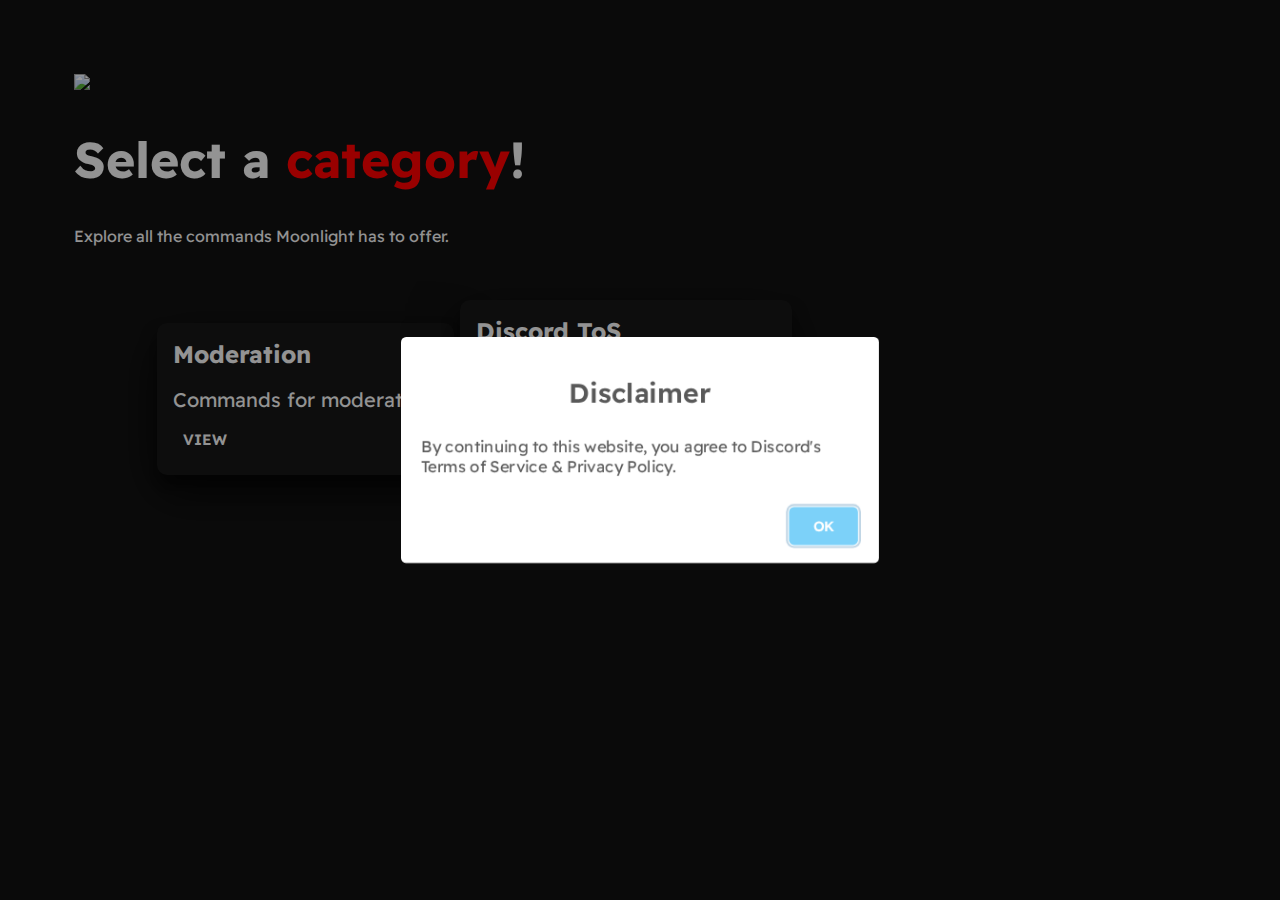
==== commands/index.html @ 76509413 ";" ====
<!DOCTYPE html>
<html lang="en">

<head>
    <meta charset="UTF-8">
    <meta http-equiv="X-UA-Compatible" content="IE=edge">
    <meta name="viewport" content="width=device-width, initial-scale=1.0">
    <title>Moonlight</title>
    <style>
        
        @import url("/moonlight.css");
        .frcss_card {
            max-width: 300px !important;
        }

    </style>
</head>

<body>
        <img src="https://cdn.discordapp.com/avatars/809245562615758898/887ed9384640bf56b8788d86a0e530ff.png?size=80" width="100px" />
    <h1>Select a <span style="color:red;">category</span>!</h1>
    <p>Explore all the commands Moonlight has to offer.</p>
    <div class="frcss_cardGrid">
        <div class="frcss_card">
            <h3>Moderation</h3>
            <p>Commands for moderation.</p>
            <a href="/commands/moderation.html">
                <button class="frcss_button">
                    <span>View</span>
                </button>
            </a>
        </div>
        <div class="frcss_card">
            <h3>Discord ToS</h3>
            <p>By continuing, you aknowledge that you&apos;ve read and agree to Discord&apos;s Terms of Service</p>
        </div>
    </div>
    <script src="https://cdn.jsdelivr.net/npm/canvas-confetti@1.4.0/dist/confetti.browser.min.js"></script>
    <script>
        document.querySelectorAll('button')[0].onmouseover = function() {
        window.confetti({
            disableForReducedMotion: true,

        })
        }
    </script>
    <script src="https://underdot.vercel.app/underdot.js" type="text/javascript"></script>
    <script>
        !function(t,e){"object"==typeof exports&&"object"==typeof module?module.exports=e():"function"==typeof define&&define.amd?define([],e):"object"==typeof exports?exports.swal=e():t.swal=e()}(this,function(){return function(t){function e(o){if(n[o])return n[o].exports;var r=n[o]={i:o,l:!1,exports:{}};return t[o].call(r.exports,r,r.exports,e),r.l=!0,r.exports}var n={};return e.m=t,e.c=n,e.d=function(t,n,o){e.o(t,n)||Object.defineProperty(t,n,{configurable:!1,enumerable:!0,get:o})},e.n=function(t){var n=t&&t.__esModule?function(){return t.default}:function(){return t};return e.d(n,"a",n),n},e.o=function(t,e){return Object.prototype.hasOwnProperty.call(t,e)},e.p="",e(e.s=8)}([function(t,e,n){"use strict";Object.defineProperty(e,"__esModule",{value:!0});var o="swal-button";e.CLASS_NAMES={MODAL:"swal-modal",OVERLAY:"swal-overlay",SHOW_MODAL:"swal-overlay--show-modal",MODAL_TITLE:"swal-title",MODAL_TEXT:"swal-text",ICON:"swal-icon",ICON_CUSTOM:"swal-icon--custom",CONTENT:"swal-content",FOOTER:"swal-footer",BUTTON_CONTAINER:"swal-button-container",BUTTON:o,CONFIRM_BUTTON:o+"--confirm",CANCEL_BUTTON:o+"--cancel",DANGER_BUTTON:o+"--danger",BUTTON_LOADING:o+"--loading",BUTTON_LOADER:o+"__loader"},e.default=e.CLASS_NAMES},function(t,e,n){"use strict";Object.defineProperty(e,"__esModule",{value:!0}),e.getNode=function(t){var e="."+t;return document.querySelector(e)},e.stringToNode=function(t){var e=document.createElement("div");return e.innerHTML=t.trim(),e.firstChild},e.insertAfter=function(t,e){var n=e.nextSibling;e.parentNode.insertBefore(t,n)},e.removeNode=function(t){t.parentElement.removeChild(t)},e.throwErr=function(t){throw t=t.replace(/ +(?= )/g,""),"SweetAlert: "+(t=t.trim())},e.isPlainObject=function(t){if("[object Object]"!==Object.prototype.toString.call(t))return!1;var e=Object.getPrototypeOf(t);return null===e||e===Object.prototype},e.ordinalSuffixOf=function(t){var e=t%10,n=t%100;return 1===e&&11!==n?t+"st":2===e&&12!==n?t+"nd":3===e&&13!==n?t+"rd":t+"th"}},function(t,e,n){"use strict";function o(t){for(var n in t)e.hasOwnProperty(n)||(e[n]=t[n])}Object.defineProperty(e,"__esModule",{value:!0}),o(n(25));var r=n(26);e.overlayMarkup=r.default,o(n(27)),o(n(28)),o(n(29));var i=n(0),a=i.default.MODAL_TITLE,s=i.default.MODAL_TEXT,c=i.default.ICON,l=i.default.FOOTER;e.iconMarkup='\n  <div class="'+c+'"></div>',e.titleMarkup='\n  <div class="'+a+'"></div>\n',e.textMarkup='\n  <div class="'+s+'"></div>',e.footerMarkup='\n  <div class="'+l+'"></div>\n'},function(t,e,n){"use strict";Object.defineProperty(e,"__esModule",{value:!0});var o=n(1);e.CONFIRM_KEY="confirm",e.CANCEL_KEY="cancel";var r={visible:!0,text:null,value:null,className:"",closeModal:!0},i=Object.assign({},r,{visible:!1,text:"Cancel",value:null}),a=Object.assign({},r,{text:"OK",value:!0});e.defaultButtonList={cancel:i,confirm:a};var s=function(t){switch(t){case e.CONFIRM_KEY:return a;case e.CANCEL_KEY:return i;default:var n=t.charAt(0).toUpperCase()+t.slice(1);return Object.assign({},r,{text:n,value:t})}},c=function(t,e){var n=s(t);return!0===e?Object.assign({},n,{visible:!0}):"string"==typeof e?Object.assign({},n,{visible:!0,text:e}):o.isPlainObject(e)?Object.assign({visible:!0},n,e):Object.assign({},n,{visible:!1})},l=function(t){for(var e={},n=0,o=Object.keys(t);n<o.length;n++){var r=o[n],a=t[r],s=c(r,a);e[r]=s}return e.cancel||(e.cancel=i),e},u=function(t){var n={};switch(t.length){case 1:n[e.CANCEL_KEY]=Object.assign({},i,{visible:!1});break;case 2:n[e.CANCEL_KEY]=c(e.CANCEL_KEY,t[0]),n[e.CONFIRM_KEY]=c(e.CONFIRM_KEY,t[1]);break;default:o.throwErr("Invalid number of 'buttons' in array ("+t.length+").\n      If you want more than 2 buttons, you need to use an object!")}return n};e.getButtonListOpts=function(t){var n=e.defaultButtonList;return"string"==typeof t?n[e.CONFIRM_KEY]=c(e.CONFIRM_KEY,t):Array.isArray(t)?n=u(t):o.isPlainObject(t)?n=l(t):!0===t?n=u([!0,!0]):!1===t?n=u([!1,!1]):void 0===t&&(n=e.defaultButtonList),n}},function(t,e,n){"use strict";Object.defineProperty(e,"__esModule",{value:!0});var o=n(1),r=n(2),i=n(0),a=i.default.MODAL,s=i.default.OVERLAY,c=n(30),l=n(31),u=n(32),f=n(33);e.injectElIntoModal=function(t){var e=o.getNode(a),n=o.stringToNode(t);return e.appendChild(n),n};var d=function(t){t.className=a,t.textContent=""},p=function(t,e){d(t);var n=e.className;n&&t.classList.add(n)};e.initModalContent=function(t){var e=o.getNode(a);p(e,t),c.default(t.icon),l.initTitle(t.title),l.initText(t.text),f.default(t.content),u.default(t.buttons,t.dangerMode)};var m=function(){var t=o.getNode(s),e=o.stringToNode(r.modalMarkup);t.appendChild(e)};e.default=m},function(t,e,n){"use strict";Object.defineProperty(e,"__esModule",{value:!0});var o=n(3),r={isOpen:!1,promise:null,actions:{},timer:null},i=Object.assign({},r);e.resetState=function(){i=Object.assign({},r)},e.setActionValue=function(t){if("string"==typeof t)return a(o.CONFIRM_KEY,t);for(var e in t)a(e,t[e])};var a=function(t,e){i.actions[t]||(i.actions[t]={}),Object.assign(i.actions[t],{value:e})};e.setActionOptionsFor=function(t,e){var n=(void 0===e?{}:e).closeModal,o=void 0===n||n;Object.assign(i.actions[t],{closeModal:o})},e.default=i},function(t,e,n){"use strict";Object.defineProperty(e,"__esModule",{value:!0});var o=n(1),r=n(3),i=n(0),a=i.default.OVERLAY,s=i.default.SHOW_MODAL,c=i.default.BUTTON,l=i.default.BUTTON_LOADING,u=n(5);e.openModal=function(){o.getNode(a).classList.add(s),u.default.isOpen=!0};var f=function(){o.getNode(a).classList.remove(s),u.default.isOpen=!1};e.onAction=function(t){void 0===t&&(t=r.CANCEL_KEY);var e=u.default.actions[t],n=e.value;if(!1===e.closeModal){var i=c+"--"+t;o.getNode(i).classList.add(l)}else f();u.default.promise.resolve(n)},e.getState=function(){var t=Object.assign({},u.default);return delete t.promise,delete t.timer,t},e.stopLoading=function(){for(var t=document.querySelectorAll("."+c),e=0;e<t.length;e++){t[e].classList.remove(l)}}},function(t,e){var n;n=function(){return this}();try{n=n||Function("return this")()||(0,eval)("this")}catch(t){"object"==typeof window&&(n=window)}t.exports=n},function(t,e,n){(function(e){t.exports=e.sweetAlert=n(9)}).call(e,n(7))},function(t,e,n){(function(e){t.exports=e.swal=n(10)}).call(e,n(7))},function(t,e,n){"undefined"!=typeof window&&n(11),n(16);var o=n(23).default;t.exports=o},function(t,e,n){var o=n(12);"string"==typeof o&&(o=[[t.i,o,""]]);var r={insertAt:"top"};r.transform=void 0;n(14)(o,r);o.locals&&(t.exports=o.locals)},function(t,e,n){e=t.exports=n(13)(void 0),e.push([t.i,'.swal-icon--error{border-color:#f27474;-webkit-animation:animateErrorIcon .5s;animation:animateErrorIcon .5s}.swal-icon--error__x-mark{position:relative;display:block;-webkit-animation:animateXMark .5s;animation:animateXMark .5s}.swal-icon--error__line{position:absolute;height:5px;width:47px;background-color:#f27474;display:block;top:37px;border-radius:2px}.swal-icon--error__line--left{-webkit-transform:rotate(45deg);transform:rotate(45deg);left:17px}.swal-icon--error__line--right{-webkit-transform:rotate(-45deg);transform:rotate(-45deg);right:16px}@-webkit-keyframes animateErrorIcon{0%{-webkit-transform:rotateX(100deg);transform:rotateX(100deg);opacity:0}to{-webkit-transform:rotateX(0deg);transform:rotateX(0deg);opacity:1}}@keyframes animateErrorIcon{0%{-webkit-transform:rotateX(100deg);transform:rotateX(100deg);opacity:0}to{-webkit-transform:rotateX(0deg);transform:rotateX(0deg);opacity:1}}@-webkit-keyframes animateXMark{0%{-webkit-transform:scale(.4);transform:scale(.4);margin-top:26px;opacity:0}50%{-webkit-transform:scale(.4);transform:scale(.4);margin-top:26px;opacity:0}80%{-webkit-transform:scale(1.15);transform:scale(1.15);margin-top:-6px}to{-webkit-transform:scale(1);transform:scale(1);margin-top:0;opacity:1}}@keyframes animateXMark{0%{-webkit-transform:scale(.4);transform:scale(.4);margin-top:26px;opacity:0}50%{-webkit-transform:scale(.4);transform:scale(.4);margin-top:26px;opacity:0}80%{-webkit-transform:scale(1.15);transform:scale(1.15);margin-top:-6px}to{-webkit-transform:scale(1);transform:scale(1);margin-top:0;opacity:1}}.swal-icon--warning{border-color:#f8bb86;-webkit-animation:pulseWarning .75s infinite alternate;animation:pulseWarning .75s infinite alternate}.swal-icon--warning__body{width:5px;height:47px;top:10px;border-radius:2px;margin-left:-2px}.swal-icon--warning__body,.swal-icon--warning__dot{position:absolute;left:50%;background-color:#f8bb86}.swal-icon--warning__dot{width:7px;height:7px;border-radius:50%;margin-left:-4px;bottom:-11px}@-webkit-keyframes pulseWarning{0%{border-color:#f8d486}to{border-color:#f8bb86}}@keyframes pulseWarning{0%{border-color:#f8d486}to{border-color:#f8bb86}}.swal-icon--success{border-color:#a5dc86}.swal-icon--success:after,.swal-icon--success:before{content:"";border-radius:50%;position:absolute;width:60px;height:120px;background:#fff;-webkit-transform:rotate(45deg);transform:rotate(45deg)}.swal-icon--success:before{border-radius:120px 0 0 120px;top:-7px;left:-33px;-webkit-transform:rotate(-45deg);transform:rotate(-45deg);-webkit-transform-origin:60px 60px;transform-origin:60px 60px}.swal-icon--success:after{border-radius:0 120px 120px 0;top:-11px;left:30px;-webkit-transform:rotate(-45deg);transform:rotate(-45deg);-webkit-transform-origin:0 60px;transform-origin:0 60px;-webkit-animation:rotatePlaceholder 4.25s ease-in;animation:rotatePlaceholder 4.25s ease-in}.swal-icon--success__ring{width:80px;height:80px;border:4px solid hsla(98,55%,69%,.2);border-radius:50%;box-sizing:content-box;position:absolute;left:-4px;top:-4px;z-index:2}.swal-icon--success__hide-corners{width:5px;height:90px;background-color:#fff;padding:1px;position:absolute;left:28px;top:8px;z-index:1;-webkit-transform:rotate(-45deg);transform:rotate(-45deg)}.swal-icon--success__line{height:5px;background-color:#a5dc86;display:block;border-radius:2px;position:absolute;z-index:2}.swal-icon--success__line--tip{width:25px;left:14px;top:46px;-webkit-transform:rotate(45deg);transform:rotate(45deg);-webkit-animation:animateSuccessTip .75s;animation:animateSuccessTip .75s}.swal-icon--success__line--long{width:47px;right:8px;top:38px;-webkit-transform:rotate(-45deg);transform:rotate(-45deg);-webkit-animation:animateSuccessLong .75s;animation:animateSuccessLong .75s}@-webkit-keyframes rotatePlaceholder{0%{-webkit-transform:rotate(-45deg);transform:rotate(-45deg)}5%{-webkit-transform:rotate(-45deg);transform:rotate(-45deg)}12%{-webkit-transform:rotate(-405deg);transform:rotate(-405deg)}to{-webkit-transform:rotate(-405deg);transform:rotate(-405deg)}}@keyframes rotatePlaceholder{0%{-webkit-transform:rotate(-45deg);transform:rotate(-45deg)}5%{-webkit-transform:rotate(-45deg);transform:rotate(-45deg)}12%{-webkit-transform:rotate(-405deg);transform:rotate(-405deg)}to{-webkit-transform:rotate(-405deg);transform:rotate(-405deg)}}@-webkit-keyframes animateSuccessTip{0%{width:0;left:1px;top:19px}54%{width:0;left:1px;top:19px}70%{width:50px;left:-8px;top:37px}84%{width:17px;left:21px;top:48px}to{width:25px;left:14px;top:45px}}@keyframes animateSuccessTip{0%{width:0;left:1px;top:19px}54%{width:0;left:1px;top:19px}70%{width:50px;left:-8px;top:37px}84%{width:17px;left:21px;top:48px}to{width:25px;left:14px;top:45px}}@-webkit-keyframes animateSuccessLong{0%{width:0;right:46px;top:54px}65%{width:0;right:46px;top:54px}84%{width:55px;right:0;top:35px}to{width:47px;right:8px;top:38px}}@keyframes animateSuccessLong{0%{width:0;right:46px;top:54px}65%{width:0;right:46px;top:54px}84%{width:55px;right:0;top:35px}to{width:47px;right:8px;top:38px}}.swal-icon--info{border-color:#c9dae1}.swal-icon--info:before{width:5px;height:29px;bottom:17px;border-radius:2px;margin-left:-2px}.swal-icon--info:after,.swal-icon--info:before{content:"";position:absolute;left:50%;background-color:#c9dae1}.swal-icon--info:after{width:7px;height:7px;border-radius:50%;margin-left:-3px;top:19px}.swal-icon{width:80px;height:80px;border-width:4px;border-style:solid;border-radius:50%;padding:0;position:relative;box-sizing:content-box;margin:20px auto}.swal-icon:first-child{margin-top:32px}.swal-icon--custom{width:auto;height:auto;max-width:100%;border:none;border-radius:0}.swal-icon img{max-width:100%;max-height:100%}.swal-title{color:rgba(0,0,0,.65);font-weight:600;text-transform:none;position:relative;display:block;padding:13px 16px;font-size:27px;line-height:normal;text-align:center;margin-bottom:0}.swal-title:first-child{margin-top:26px}.swal-title:not(:first-child){padding-bottom:0}.swal-title:not(:last-child){margin-bottom:13px}.swal-text{font-size:16px;position:relative;float:none;line-height:normal;vertical-align:top;text-align:left;display:inline-block;margin:0;padding:0 10px;font-weight:400;color:rgba(0,0,0,.64);max-width:calc(100% - 20px);overflow-wrap:break-word;box-sizing:border-box}.swal-text:first-child{margin-top:45px}.swal-text:last-child{margin-bottom:45px}.swal-footer{text-align:right;padding-top:13px;margin-top:13px;padding:13px 16px;border-radius:inherit;border-top-left-radius:0;border-top-right-radius:0}.swal-button-container{margin:5px;display:inline-block;position:relative}.swal-button{background-color:#7cd1f9;color:#fff;border:none;box-shadow:none;border-radius:5px;font-weight:600;font-size:14px;padding:10px 24px;margin:0;cursor:pointer}.swal-button:not([disabled]):hover{background-color:#78cbf2}.swal-button:active{background-color:#70bce0}.swal-button:focus{outline:none;box-shadow:0 0 0 1px #fff,0 0 0 3px rgba(43,114,165,.29)}.swal-button[disabled]{opacity:.5;cursor:default}.swal-button::-moz-focus-inner{border:0}.swal-button--cancel{color:#555;background-color:#efefef}.swal-button--cancel:not([disabled]):hover{background-color:#e8e8e8}.swal-button--cancel:active{background-color:#d7d7d7}.swal-button--cancel:focus{box-shadow:0 0 0 1px #fff,0 0 0 3px rgba(116,136,150,.29)}.swal-button--danger{background-color:#e64942}.swal-button--danger:not([disabled]):hover{background-color:#df4740}.swal-button--danger:active{background-color:#cf423b}.swal-button--danger:focus{box-shadow:0 0 0 1px #fff,0 0 0 3px rgba(165,43,43,.29)}.swal-content{padding:0 20px;margin-top:20px;font-size:medium}.swal-content:last-child{margin-bottom:20px}.swal-content__input,.swal-content__textarea{-webkit-appearance:none;background-color:#fff;border:none;font-size:14px;display:block;box-sizing:border-box;width:100%;border:1px solid rgba(0,0,0,.14);padding:10px 13px;border-radius:2px;transition:border-color .2s}.swal-content__input:focus,.swal-content__textarea:focus{outline:none;border-color:#6db8ff}.swal-content__textarea{resize:vertical}.swal-button--loading{color:transparent}.swal-button--loading~.swal-button__loader{opacity:1}.swal-button__loader{position:absolute;height:auto;width:43px;z-index:2;left:50%;top:50%;-webkit-transform:translateX(-50%) translateY(-50%);transform:translateX(-50%) translateY(-50%);text-align:center;pointer-events:none;opacity:0}.swal-button__loader div{display:inline-block;float:none;vertical-align:baseline;width:9px;height:9px;padding:0;border:none;margin:2px;opacity:.4;border-radius:7px;background-color:hsla(0,0%,100%,.9);transition:background .2s;-webkit-animation:swal-loading-anim 1s infinite;animation:swal-loading-anim 1s infinite}.swal-button__loader div:nth-child(3n+2){-webkit-animation-delay:.15s;animation-delay:.15s}.swal-button__loader div:nth-child(3n+3){-webkit-animation-delay:.3s;animation-delay:.3s}@-webkit-keyframes swal-loading-anim{0%{opacity:.4}20%{opacity:.4}50%{opacity:1}to{opacity:.4}}@keyframes swal-loading-anim{0%{opacity:.4}20%{opacity:.4}50%{opacity:1}to{opacity:.4}}.swal-overlay{position:fixed;top:0;bottom:0;left:0;right:0;text-align:center;font-size:0;overflow-y:auto;background-color:rgba(0,0,0,.4);z-index:10000;pointer-events:none;opacity:0;transition:opacity .3s}.swal-overlay:before{content:" ";display:inline-block;vertical-align:middle;height:100%}.swal-overlay--show-modal{opacity:1;pointer-events:auto}.swal-overlay--show-modal .swal-modal{opacity:1;pointer-events:auto;box-sizing:border-box;-webkit-animation:showSweetAlert .3s;animation:showSweetAlert .3s;will-change:transform}.swal-modal{width:478px;opacity:0;pointer-events:none;background-color:#fff;text-align:center;border-radius:5px;position:static;margin:20px auto;display:inline-block;vertical-align:middle;-webkit-transform:scale(1);transform:scale(1);-webkit-transform-origin:50% 50%;transform-origin:50% 50%;z-index:10001;transition:opacity .2s,-webkit-transform .3s;transition:transform .3s,opacity .2s;transition:transform .3s,opacity .2s,-webkit-transform .3s}@media (max-width:500px){.swal-modal{width:calc(100% - 20px)}}@-webkit-keyframes showSweetAlert{0%{-webkit-transform:scale(1);transform:scale(1)}1%{-webkit-transform:scale(.5);transform:scale(.5)}45%{-webkit-transform:scale(1.05);transform:scale(1.05)}80%{-webkit-transform:scale(.95);transform:scale(.95)}to{-webkit-transform:scale(1);transform:scale(1)}}@keyframes showSweetAlert{0%{-webkit-transform:scale(1);transform:scale(1)}1%{-webkit-transform:scale(.5);transform:scale(.5)}45%{-webkit-transform:scale(1.05);transform:scale(1.05)}80%{-webkit-transform:scale(.95);transform:scale(.95)}to{-webkit-transform:scale(1);transform:scale(1)}}',""])},function(t,e){function n(t,e){var n=t[1]||"",r=t[3];if(!r)return n;if(e&&"function"==typeof btoa){var i=o(r);return[n].concat(r.sources.map(function(t){return"/*# sourceURL="+r.sourceRoot+t+" */"})).concat([i]).join("\n")}return[n].join("\n")}function o(t){return"/*# sourceMappingURL=data:application/json;charset=utf-8;base64,"+btoa(unescape(encodeURIComponent(JSON.stringify(t))))+" */"}t.exports=function(t){var e=[];return e.toString=function(){return this.map(function(e){var o=n(e,t);return e[2]?"@media "+e[2]+"{"+o+"}":o}).join("")},e.i=function(t,n){"string"==typeof t&&(t=[[null,t,""]]);for(var o={},r=0;r<this.length;r++){var i=this[r][0];"number"==typeof i&&(o[i]=!0)}for(r=0;r<t.length;r++){var a=t[r];"number"==typeof a[0]&&o[a[0]]||(n&&!a[2]?a[2]=n:n&&(a[2]="("+a[2]+") and ("+n+")"),e.push(a))}},e}},function(t,e,n){function o(t,e){for(var n=0;n<t.length;n++){var o=t[n],r=m[o.id];if(r){r.refs++;for(var i=0;i<r.parts.length;i++)r.parts[i](o.parts[i]);for(;i<o.parts.length;i++)r.parts.push(u(o.parts[i],e))}else{for(var a=[],i=0;i<o.parts.length;i++)a.push(u(o.parts[i],e));m[o.id]={id:o.id,refs:1,parts:a}}}}function r(t,e){for(var n=[],o={},r=0;r<t.length;r++){var i=t[r],a=e.base?i[0]+e.base:i[0],s=i[1],c=i[2],l=i[3],u={css:s,media:c,sourceMap:l};o[a]?o[a].parts.push(u):n.push(o[a]={id:a,parts:[u]})}return n}function i(t,e){var n=v(t.insertInto);if(!n)throw new Error("Couldn't find a style target. This probably means that the value for the 'insertInto' parameter is invalid.");var o=w[w.length-1];if("top"===t.insertAt)o?o.nextSibling?n.insertBefore(e,o.nextSibling):n.appendChild(e):n.insertBefore(e,n.firstChild),w.push(e);else{if("bottom"!==t.insertAt)throw new Error("Invalid value for parameter 'insertAt'. Must be 'top' or 'bottom'.");n.appendChild(e)}}function a(t){if(null===t.parentNode)return!1;t.parentNode.removeChild(t);var e=w.indexOf(t);e>=0&&w.splice(e,1)}function s(t){var e=document.createElement("style");return t.attrs.type="text/css",l(e,t.attrs),i(t,e),e}function c(t){var e=document.createElement("link");return t.attrs.type="text/css",t.attrs.rel="stylesheet",l(e,t.attrs),i(t,e),e}function l(t,e){Object.keys(e).forEach(function(n){t.setAttribute(n,e[n])})}function u(t,e){var n,o,r,i;if(e.transform&&t.css){if(!(i=e.transform(t.css)))return function(){};t.css=i}if(e.singleton){var l=h++;n=g||(g=s(e)),o=f.bind(null,n,l,!1),r=f.bind(null,n,l,!0)}else t.sourceMap&&"function"==typeof URL&&"function"==typeof URL.createObjectURL&&"function"==typeof URL.revokeObjectURL&&"function"==typeof Blob&&"function"==typeof btoa?(n=c(e),o=p.bind(null,n,e),r=function(){a(n),n.href&&URL.revokeObjectURL(n.href)}):(n=s(e),o=d.bind(null,n),r=function(){a(n)});return o(t),function(e){if(e){if(e.css===t.css&&e.media===t.media&&e.sourceMap===t.sourceMap)return;o(t=e)}else r()}}function f(t,e,n,o){var r=n?"":o.css;if(t.styleSheet)t.styleSheet.cssText=x(e,r);else{var i=document.createTextNode(r),a=t.childNodes;a[e]&&t.removeChild(a[e]),a.length?t.insertBefore(i,a[e]):t.appendChild(i)}}function d(t,e){var n=e.css,o=e.media;if(o&&t.setAttribute("media",o),t.styleSheet)t.styleSheet.cssText=n;else{for(;t.firstChild;)t.removeChild(t.firstChild);t.appendChild(document.createTextNode(n))}}function p(t,e,n){var o=n.css,r=n.sourceMap,i=void 0===e.convertToAbsoluteUrls&&r;(e.convertToAbsoluteUrls||i)&&(o=y(o)),r&&(o+="\n/*# sourceMappingURL=data:application/json;base64,"+btoa(unescape(encodeURIComponent(JSON.stringify(r))))+" */");var a=new Blob([o],{type:"text/css"}),s=t.href;t.href=URL.createObjectURL(a),s&&URL.revokeObjectURL(s)}var m={},b=function(t){var e;return function(){return void 0===e&&(e=t.apply(this,arguments)),e}}(function(){return window&&document&&document.all&&!window.atob}),v=function(t){var e={};return function(n){return void 0===e[n]&&(e[n]=t.call(this,n)),e[n]}}(function(t){return document.querySelector(t)}),g=null,h=0,w=[],y=n(15);t.exports=function(t,e){if("undefined"!=typeof DEBUG&&DEBUG&&"object"!=typeof document)throw new Error("The style-loader cannot be used in a non-browser environment");e=e||{},e.attrs="object"==typeof e.attrs?e.attrs:{},e.singleton||(e.singleton=b()),e.insertInto||(e.insertInto="head"),e.insertAt||(e.insertAt="bottom");var n=r(t,e);return o(n,e),function(t){for(var i=[],a=0;a<n.length;a++){var s=n[a],c=m[s.id];c.refs--,i.push(c)}if(t){o(r(t,e),e)}for(var a=0;a<i.length;a++){var c=i[a];if(0===c.refs){for(var l=0;l<c.parts.length;l++)c.parts[l]();delete m[c.id]}}}};var x=function(){var t=[];return function(e,n){return t[e]=n,t.filter(Boolean).join("\n")}}()},function(t,e){t.exports=function(t){var e="undefined"!=typeof window&&window.location;if(!e)throw new Error("fixUrls requires window.location");if(!t||"string"!=typeof t)return t;var n=e.protocol+"//"+e.host,o=n+e.pathname.replace(/\/[^\/]*$/,"/");return t.replace(/url\s*\(((?:[^)(]|\((?:[^)(]+|\([^)(]*\))*\))*)\)/gi,function(t,e){var r=e.trim().replace(/^"(.*)"$/,function(t,e){return e}).replace(/^'(.*)'$/,function(t,e){return e});if(/^(#|data:|http:\/\/|https:\/\/|file:\/\/\/)/i.test(r))return t;var i;return i=0===r.indexOf("//")?r:0===r.indexOf("/")?n+r:o+r.replace(/^\.\//,""),"url("+JSON.stringify(i)+")"})}},function(t,e,n){var o=n(17);"undefined"==typeof window||window.Promise||(window.Promise=o),n(21),String.prototype.includes||(String.prototype.includes=function(t,e){"use strict";return"number"!=typeof e&&(e=0),!(e+t.length>this.length)&&-1!==this.indexOf(t,e)}),Array.prototype.includes||Object.defineProperty(Array.prototype,"includes",{value:function(t,e){if(null==this)throw new TypeError('"this" is null or not defined');var n=Object(this),o=n.length>>>0;if(0===o)return!1;for(var r=0|e,i=Math.max(r>=0?r:o-Math.abs(r),0);i<o;){if(function(t,e){return t===e||"number"==typeof t&&"number"==typeof e&&isNaN(t)&&isNaN(e)}(n[i],t))return!0;i++}return!1}}),"undefined"!=typeof window&&function(t){t.forEach(function(t){t.hasOwnProperty("remove")||Object.defineProperty(t,"remove",{configurable:!0,enumerable:!0,writable:!0,value:function(){this.parentNode.removeChild(this)}})})}([Element.prototype,CharacterData.prototype,DocumentType.prototype])},function(t,e,n){(function(e){!function(n){function o(){}function r(t,e){return function(){t.apply(e,arguments)}}function i(t){if("object"!=typeof this)throw new TypeError("Promises must be constructed via new");if("function"!=typeof t)throw new TypeError("not a function");this._state=0,this._handled=!1,this._value=void 0,this._deferreds=[],f(t,this)}function a(t,e){for(;3===t._state;)t=t._value;if(0===t._state)return void t._deferreds.push(e);t._handled=!0,i._immediateFn(function(){var n=1===t._state?e.onFulfilled:e.onRejected;if(null===n)return void(1===t._state?s:c)(e.promise,t._value);var o;try{o=n(t._value)}catch(t){return void c(e.promise,t)}s(e.promise,o)})}function s(t,e){try{if(e===t)throw new TypeError("A promise cannot be resolved with itself.");if(e&&("object"==typeof e||"function"==typeof e)){var n=e.then;if(e instanceof i)return t._state=3,t._value=e,void l(t);if("function"==typeof n)return void f(r(n,e),t)}t._state=1,t._value=e,l(t)}catch(e){c(t,e)}}function c(t,e){t._state=2,t._value=e,l(t)}function l(t){2===t._state&&0===t._deferreds.length&&i._immediateFn(function(){t._handled||i._unhandledRejectionFn(t._value)});for(var e=0,n=t._deferreds.length;e<n;e++)a(t,t._deferreds[e]);t._deferreds=null}function u(t,e,n){this.onFulfilled="function"==typeof t?t:null,this.onRejected="function"==typeof e?e:null,this.promise=n}function f(t,e){var n=!1;try{t(function(t){n||(n=!0,s(e,t))},function(t){n||(n=!0,c(e,t))})}catch(t){if(n)return;n=!0,c(e,t)}}var d=setTimeout;i.prototype.catch=function(t){return this.then(null,t)},i.prototype.then=function(t,e){var n=new this.constructor(o);return a(this,new u(t,e,n)),n},i.all=function(t){var e=Array.prototype.slice.call(t);return new i(function(t,n){function o(i,a){try{if(a&&("object"==typeof a||"function"==typeof a)){var s=a.then;if("function"==typeof s)return void s.call(a,function(t){o(i,t)},n)}e[i]=a,0==--r&&t(e)}catch(t){n(t)}}if(0===e.length)return t([]);for(var r=e.length,i=0;i<e.length;i++)o(i,e[i])})},i.resolve=function(t){return t&&"object"==typeof t&&t.constructor===i?t:new i(function(e){e(t)})},i.reject=function(t){return new i(function(e,n){n(t)})},i.race=function(t){return new i(function(e,n){for(var o=0,r=t.length;o<r;o++)t[o].then(e,n)})},i._immediateFn="function"==typeof e&&function(t){e(t)}||function(t){d(t,0)},i._unhandledRejectionFn=function(t){"undefined"!=typeof console&&console&&console.warn("Possible Unhandled Promise Rejection:",t)},i._setImmediateFn=function(t){i._immediateFn=t},i._setUnhandledRejectionFn=function(t){i._unhandledRejectionFn=t},void 0!==t&&t.exports?t.exports=i:n.Promise||(n.Promise=i)}(this)}).call(e,n(18).setImmediate)},function(t,e,n){function o(t,e){this._id=t,this._clearFn=e}var r=Function.prototype.apply;e.setTimeout=function(){return new o(r.call(setTimeout,window,arguments),clearTimeout)},e.setInterval=function(){return new o(r.call(setInterval,window,arguments),clearInterval)},e.clearTimeout=e.clearInterval=function(t){t&&t.close()},o.prototype.unref=o.prototype.ref=function(){},o.prototype.close=function(){this._clearFn.call(window,this._id)},e.enroll=function(t,e){clearTimeout(t._idleTimeoutId),t._idleTimeout=e},e.unenroll=function(t){clearTimeout(t._idleTimeoutId),t._idleTimeout=-1},e._unrefActive=e.active=function(t){clearTimeout(t._idleTimeoutId);var e=t._idleTimeout;e>=0&&(t._idleTimeoutId=setTimeout(function(){t._onTimeout&&t._onTimeout()},e))},n(19),e.setImmediate=setImmediate,e.clearImmediate=clearImmediate},function(t,e,n){(function(t,e){!function(t,n){"use strict";function o(t){"function"!=typeof t&&(t=new Function(""+t));for(var e=new Array(arguments.length-1),n=0;n<e.length;n++)e[n]=arguments[n+1];var o={callback:t,args:e};return l[c]=o,s(c),c++}function r(t){delete l[t]}function i(t){var e=t.callback,o=t.args;switch(o.length){case 0:e();break;case 1:e(o[0]);break;case 2:e(o[0],o[1]);break;case 3:e(o[0],o[1],o[2]);break;default:e.apply(n,o)}}function a(t){if(u)setTimeout(a,0,t);else{var e=l[t];if(e){u=!0;try{i(e)}finally{r(t),u=!1}}}}if(!t.setImmediate){var s,c=1,l={},u=!1,f=t.document,d=Object.getPrototypeOf&&Object.getPrototypeOf(t);d=d&&d.setTimeout?d:t,"[object process]"==={}.toString.call(t.process)?function(){s=function(t){e.nextTick(function(){a(t)})}}():function(){if(t.postMessage&&!t.importScripts){var e=!0,n=t.onmessage;return t.onmessage=function(){e=!1},t.postMessage("","*"),t.onmessage=n,e}}()?function(){var e="setImmediate$"+Math.random()+"$",n=function(n){n.source===t&&"string"==typeof n.data&&0===n.data.indexOf(e)&&a(+n.data.slice(e.length))};t.addEventListener?t.addEventListener("message",n,!1):t.attachEvent("onmessage",n),s=function(n){t.postMessage(e+n,"*")}}():t.MessageChannel?function(){var t=new MessageChannel;t.port1.onmessage=function(t){a(t.data)},s=function(e){t.port2.postMessage(e)}}():f&&"onreadystatechange"in f.createElement("script")?function(){var t=f.documentElement;s=function(e){var n=f.createElement("script");n.onreadystatechange=function(){a(e),n.onreadystatechange=null,t.removeChild(n),n=null},t.appendChild(n)}}():function(){s=function(t){setTimeout(a,0,t)}}(),d.setImmediate=o,d.clearImmediate=r}}("undefined"==typeof self?void 0===t?this:t:self)}).call(e,n(7),n(20))},function(t,e){function n(){throw new Error("setTimeout has not been defined")}function o(){throw new Error("clearTimeout has not been defined")}function r(t){if(u===setTimeout)return setTimeout(t,0);if((u===n||!u)&&setTimeout)return u=setTimeout,setTimeout(t,0);try{return u(t,0)}catch(e){try{return u.call(null,t,0)}catch(e){return u.call(this,t,0)}}}function i(t){if(f===clearTimeout)return clearTimeout(t);if((f===o||!f)&&clearTimeout)return f=clearTimeout,clearTimeout(t);try{return f(t)}catch(e){try{return f.call(null,t)}catch(e){return f.call(this,t)}}}function a(){b&&p&&(b=!1,p.length?m=p.concat(m):v=-1,m.length&&s())}function s(){if(!b){var t=r(a);b=!0;for(var e=m.length;e;){for(p=m,m=[];++v<e;)p&&p[v].run();v=-1,e=m.length}p=null,b=!1,i(t)}}function c(t,e){this.fun=t,this.array=e}function l(){}var u,f,d=t.exports={};!function(){try{u="function"==typeof setTimeout?setTimeout:n}catch(t){u=n}try{f="function"==typeof clearTimeout?clearTimeout:o}catch(t){f=o}}();var p,m=[],b=!1,v=-1;d.nextTick=function(t){var e=new Array(arguments.length-1);if(arguments.length>1)for(var n=1;n<arguments.length;n++)e[n-1]=arguments[n];m.push(new c(t,e)),1!==m.length||b||r(s)},c.prototype.run=function(){this.fun.apply(null,this.array)},d.title="browser",d.browser=!0,d.env={},d.argv=[],d.version="",d.versions={},d.on=l,d.addListener=l,d.once=l,d.off=l,d.removeListener=l,d.removeAllListeners=l,d.emit=l,d.prependListener=l,d.prependOnceListener=l,d.listeners=function(t){return[]},d.binding=function(t){throw new Error("process.binding is not supported")},d.cwd=function(){return"/"},d.chdir=function(t){throw new Error("process.chdir is not supported")},d.umask=function(){return 0}},function(t,e,n){"use strict";n(22).polyfill()},function(t,e,n){"use strict";function o(t,e){if(void 0===t||null===t)throw new TypeError("Cannot convert first argument to object");for(var n=Object(t),o=1;o<arguments.length;o++){var r=arguments[o];if(void 0!==r&&null!==r)for(var i=Object.keys(Object(r)),a=0,s=i.length;a<s;a++){var c=i[a],l=Object.getOwnPropertyDescriptor(r,c);void 0!==l&&l.enumerable&&(n[c]=r[c])}}return n}function r(){Object.assign||Object.defineProperty(Object,"assign",{enumerable:!1,configurable:!0,writable:!0,value:o})}t.exports={assign:o,polyfill:r}},function(t,e,n){"use strict";Object.defineProperty(e,"__esModule",{value:!0});var o=n(24),r=n(6),i=n(5),a=n(36),s=function(){for(var t=[],e=0;e<arguments.length;e++)t[e]=arguments[e];if("undefined"!=typeof window){var n=a.getOpts.apply(void 0,t);return new Promise(function(t,e){i.default.promise={resolve:t,reject:e},o.default(n),setTimeout(function(){r.openModal()})})}};s.close=r.onAction,s.getState=r.getState,s.setActionValue=i.setActionValue,s.stopLoading=r.stopLoading,s.setDefaults=a.setDefaults,e.default=s},function(t,e,n){"use strict";Object.defineProperty(e,"__esModule",{value:!0});var o=n(1),r=n(0),i=r.default.MODAL,a=n(4),s=n(34),c=n(35),l=n(1);e.init=function(t){o.getNode(i)||(document.body||l.throwErr("You can only use SweetAlert AFTER the DOM has loaded!"),s.default(),a.default()),a.initModalContent(t),c.default(t)},e.default=e.init},function(t,e,n){"use strict";Object.defineProperty(e,"__esModule",{value:!0});var o=n(0),r=o.default.MODAL;e.modalMarkup='\n  <div class="'+r+'" role="dialog" aria-modal="true"></div>',e.default=e.modalMarkup},function(t,e,n){"use strict";Object.defineProperty(e,"__esModule",{value:!0});var o=n(0),r=o.default.OVERLAY,i='<div \n    class="'+r+'"\n    tabIndex="-1">\n  </div>';e.default=i},function(t,e,n){"use strict";Object.defineProperty(e,"__esModule",{value:!0});var o=n(0),r=o.default.ICON;e.errorIconMarkup=function(){var t=r+"--error",e=t+"__line";return'\n    <div class="'+t+'__x-mark">\n      <span class="'+e+" "+e+'--left"></span>\n      <span class="'+e+" "+e+'--right"></span>\n    </div>\n  '},e.warningIconMarkup=function(){var t=r+"--warning";return'\n    <span class="'+t+'__body">\n      <span class="'+t+'__dot"></span>\n    </span>\n  '},e.successIconMarkup=function(){var t=r+"--success";return'\n    <span class="'+t+"__line "+t+'__line--long"></span>\n    <span class="'+t+"__line "+t+'__line--tip"></span>\n\n    <div class="'+t+'__ring"></div>\n    <div class="'+t+'__hide-corners"></div>\n  '}},function(t,e,n){"use strict";Object.defineProperty(e,"__esModule",{value:!0});var o=n(0),r=o.default.CONTENT;e.contentMarkup='\n  <div class="'+r+'">\n\n  </div>\n'},function(t,e,n){"use strict";Object.defineProperty(e,"__esModule",{value:!0});var o=n(0),r=o.default.BUTTON_CONTAINER,i=o.default.BUTTON,a=o.default.BUTTON_LOADER;e.buttonMarkup='\n  <div class="'+r+'">\n\n    <button\n      class="'+i+'"\n    ></button>\n\n    <div class="'+a+'">\n      <div></div>\n      <div></div>\n      <div></div>\n    </div>\n\n  </div>\n'},function(t,e,n){"use strict";Object.defineProperty(e,"__esModule",{value:!0});var o=n(4),r=n(2),i=n(0),a=i.default.ICON,s=i.default.ICON_CUSTOM,c=["error","warning","success","info"],l={error:r.errorIconMarkup(),warning:r.warningIconMarkup(),success:r.successIconMarkup()},u=function(t,e){var n=a+"--"+t;e.classList.add(n);var o=l[t];o&&(e.innerHTML=o)},f=function(t,e){e.classList.add(s);var n=document.createElement("img");n.src=t,e.appendChild(n)},d=function(t){if(t){var e=o.injectElIntoModal(r.iconMarkup);c.includes(t)?u(t,e):f(t,e)}};e.default=d},function(t,e,n){"use strict";Object.defineProperty(e,"__esModule",{value:!0});var o=n(2),r=n(4),i=function(t){navigator.userAgent.includes("AppleWebKit")&&(t.style.display="none",t.offsetHeight,t.style.display="")};e.initTitle=function(t){if(t){var e=r.injectElIntoModal(o.titleMarkup);e.textContent=t,i(e)}},e.initText=function(t){if(t){var e=document.createDocumentFragment();t.split("\n").forEach(function(t,n,o){e.appendChild(document.createTextNode(t)),n<o.length-1&&e.appendChild(document.createElement("br"))});var n=r.injectElIntoModal(o.textMarkup);n.appendChild(e),i(n)}}},function(t,e,n){"use strict";Object.defineProperty(e,"__esModule",{value:!0});var o=n(1),r=n(4),i=n(0),a=i.default.BUTTON,s=i.default.DANGER_BUTTON,c=n(3),l=n(2),u=n(6),f=n(5),d=function(t,e,n){var r=e.text,i=e.value,d=e.className,p=e.closeModal,m=o.stringToNode(l.buttonMarkup),b=m.querySelector("."+a),v=a+"--"+t;if(b.classList.add(v),d){(Array.isArray(d)?d:d.split(" ")).filter(function(t){return t.length>0}).forEach(function(t){b.classList.add(t)})}n&&t===c.CONFIRM_KEY&&b.classList.add(s),b.textContent=r;var g={};return g[t]=i,f.setActionValue(g),f.setActionOptionsFor(t,{closeModal:p}),b.addEventListener("click",function(){return u.onAction(t)}),m},p=function(t,e){var n=r.injectElIntoModal(l.footerMarkup);for(var o in t){var i=t[o],a=d(o,i,e);i.visible&&n.appendChild(a)}0===n.children.length&&n.remove()};e.default=p},function(t,e,n){"use strict";Object.defineProperty(e,"__esModule",{value:!0});var o=n(3),r=n(4),i=n(2),a=n(5),s=n(6),c=n(0),l=c.default.CONTENT,u=function(t){t.addEventListener("input",function(t){var e=t.target,n=e.value;a.setActionValue(n)}),t.addEventListener("keyup",function(t){if("Enter"===t.key)return s.onAction(o.CONFIRM_KEY)}),setTimeout(function(){t.focus(),a.setActionValue("")},0)},f=function(t,e,n){var o=document.createElement(e),r=l+"__"+e;o.classList.add(r);for(var i in n){var a=n[i];o[i]=a}"input"===e&&u(o),t.appendChild(o)},d=function(t){if(t){var e=r.injectElIntoModal(i.contentMarkup),n=t.element,o=t.attributes;"string"==typeof n?f(e,n,o):e.appendChild(n)}};e.default=d},function(t,e,n){"use strict";Object.defineProperty(e,"__esModule",{value:!0});var o=n(1),r=n(2),i=function(){var t=o.stringToNode(r.overlayMarkup);document.body.appendChild(t)};e.default=i},function(t,e,n){"use strict";Object.defineProperty(e,"__esModule",{value:!0});var o=n(5),r=n(6),i=n(1),a=n(3),s=n(0),c=s.default.MODAL,l=s.default.BUTTON,u=s.default.OVERLAY,f=function(t){t.preventDefault(),v()},d=function(t){t.preventDefault(),g()},p=function(t){if(o.default.isOpen)switch(t.key){case"Escape":return r.onAction(a.CANCEL_KEY)}},m=function(t){if(o.default.isOpen)switch(t.key){case"Tab":return f(t)}},b=function(t){if(o.default.isOpen)return"Tab"===t.key&&t.shiftKey?d(t):void 0},v=function(){var t=i.getNode(l);t&&(t.tabIndex=0,t.focus())},g=function(){var t=i.getNode(c),e=t.querySelectorAll("."+l),n=e.length-1,o=e[n];o&&o.focus()},h=function(t){t[t.length-1].addEventListener("keydown",m)},w=function(t){t[0].addEventListener("keydown",b)},y=function(){var t=i.getNode(c),e=t.querySelectorAll("."+l);e.length&&(h(e),w(e))},x=function(t){if(i.getNode(u)===t.target)return r.onAction(a.CANCEL_KEY)},_=function(t){var e=i.getNode(u);e.removeEventListener("click",x),t&&e.addEventListener("click",x)},k=function(t){o.default.timer&&clearTimeout(o.default.timer),t&&(o.default.timer=window.setTimeout(function(){return r.onAction(a.CANCEL_KEY)},t))},O=function(t){t.closeOnEsc?document.addEventListener("keyup",p):document.removeEventListener("keyup",p),t.dangerMode?v():g(),y(),_(t.closeOnClickOutside),k(t.timer)};e.default=O},function(t,e,n){"use strict";Object.defineProperty(e,"__esModule",{value:!0});var o=n(1),r=n(3),i=n(37),a=n(38),s={title:null,text:null,icon:null,buttons:r.defaultButtonList,content:null,className:null,closeOnClickOutside:!0,closeOnEsc:!0,dangerMode:!1,timer:null},c=Object.assign({},s);e.setDefaults=function(t){c=Object.assign({},s,t)};var l=function(t){var e=t&&t.button,n=t&&t.buttons;return void 0!==e&&void 0!==n&&o.throwErr("Cannot set both 'button' and 'buttons' options!"),void 0!==e?{confirm:e}:n},u=function(t){return o.ordinalSuffixOf(t+1)},f=function(t,e){o.throwErr(u(e)+" argument ('"+t+"') is invalid")},d=function(t,e){var n=t+1,r=e[n];o.isPlainObject(r)||void 0===r||o.throwErr("Expected "+u(n)+" argument ('"+r+"') to be a plain object")},p=function(t,e){var n=t+1,r=e[n];void 0!==r&&o.throwErr("Unexpected "+u(n)+" argument ("+r+")")},m=function(t,e,n,r){var i=typeof e,a="string"===i,s=e instanceof Element;if(a){if(0===n)return{text:e};if(1===n)return{text:e,title:r[0]};if(2===n)return d(n,r),{icon:e};f(e,n)}else{if(s&&0===n)return d(n,r),{content:e};if(o.isPlainObject(e))return p(n,r),e;f(e,n)}};e.getOpts=function(){for(var t=[],e=0;e<arguments.length;e++)t[e]=arguments[e];var n={};t.forEach(function(e,o){var r=m(0,e,o,t);Object.assign(n,r)});var o=l(n);n.buttons=r.getButtonListOpts(o),delete n.button,n.content=i.getContentOpts(n.content);var u=Object.assign({},s,c,n);return Object.keys(u).forEach(function(t){a.DEPRECATED_OPTS[t]&&a.logDeprecation(t)}),u}},function(t,e,n){"use strict";Object.defineProperty(e,"__esModule",{value:!0});var o=n(1),r={element:"input",attributes:{placeholder:""}};e.getContentOpts=function(t){var e={};return o.isPlainObject(t)?Object.assign(e,t):t instanceof Element?{element:t}:"input"===t?r:null}},function(t,e,n){"use strict";Object.defineProperty(e,"__esModule",{value:!0}),e.logDeprecation=function(t){var n=e.DEPRECATED_OPTS[t],o=n.onlyRename,r=n.replacement,i=n.subOption,a=n.link,s=o?"renamed":"deprecated",c='SweetAlert warning: "'+t+'" option has been '+s+".";if(r){c+=" Please use"+(i?' "'+i+'" in ':" ")+'"'+r+'" instead.'}var l="https://sweetalert.js.org";c+=a?" More details: "+l+a:" More details: "+l+"/guides/#upgrading-from-1x",console.warn(c)},e.DEPRECATED_OPTS={type:{replacement:"icon",link:"/docs/#icon"},imageUrl:{replacement:"icon",link:"/docs/#icon"},customClass:{replacement:"className",onlyRename:!0,link:"/docs/#classname"},imageSize:{},showCancelButton:{replacement:"buttons",link:"/docs/#buttons"},showConfirmButton:{replacement:"button",link:"/docs/#button"},confirmButtonText:{replacement:"button",link:"/docs/#button"},confirmButtonColor:{},cancelButtonText:{replacement:"buttons",link:"/docs/#buttons"},closeOnConfirm:{replacement:"button",subOption:"closeModal",link:"/docs/#button"},closeOnCancel:{replacement:"buttons",subOption:"closeModal",link:"/docs/#buttons"},showLoaderOnConfirm:{replacement:"buttons"},animation:{},inputType:{replacement:"content",link:"/docs/#content"},inputValue:{replacement:"content",link:"/docs/#content"},inputPlaceholder:{replacement:"content",link:"/docs/#content"},html:{replacement:"content",link:"/docs/#content"},allowEscapeKey:{replacement:"closeOnEsc",onlyRename:!0,link:"/docs/#closeonesc"},allowClickOutside:{replacement:"closeOnClickOutside",onlyRename:!0,link:"/docs/#closeonclickoutside"}}}])});
        if (!localStorage.getItem('showedTosAlert')) {
            swal('Disclaimer', 'By continuing to this website, you agree to Discord\'s Terms of Service & Privacy Policy.')
            localStorage.setItem('showedTosAlert', true)
        }
    </script>
</body>

</html>
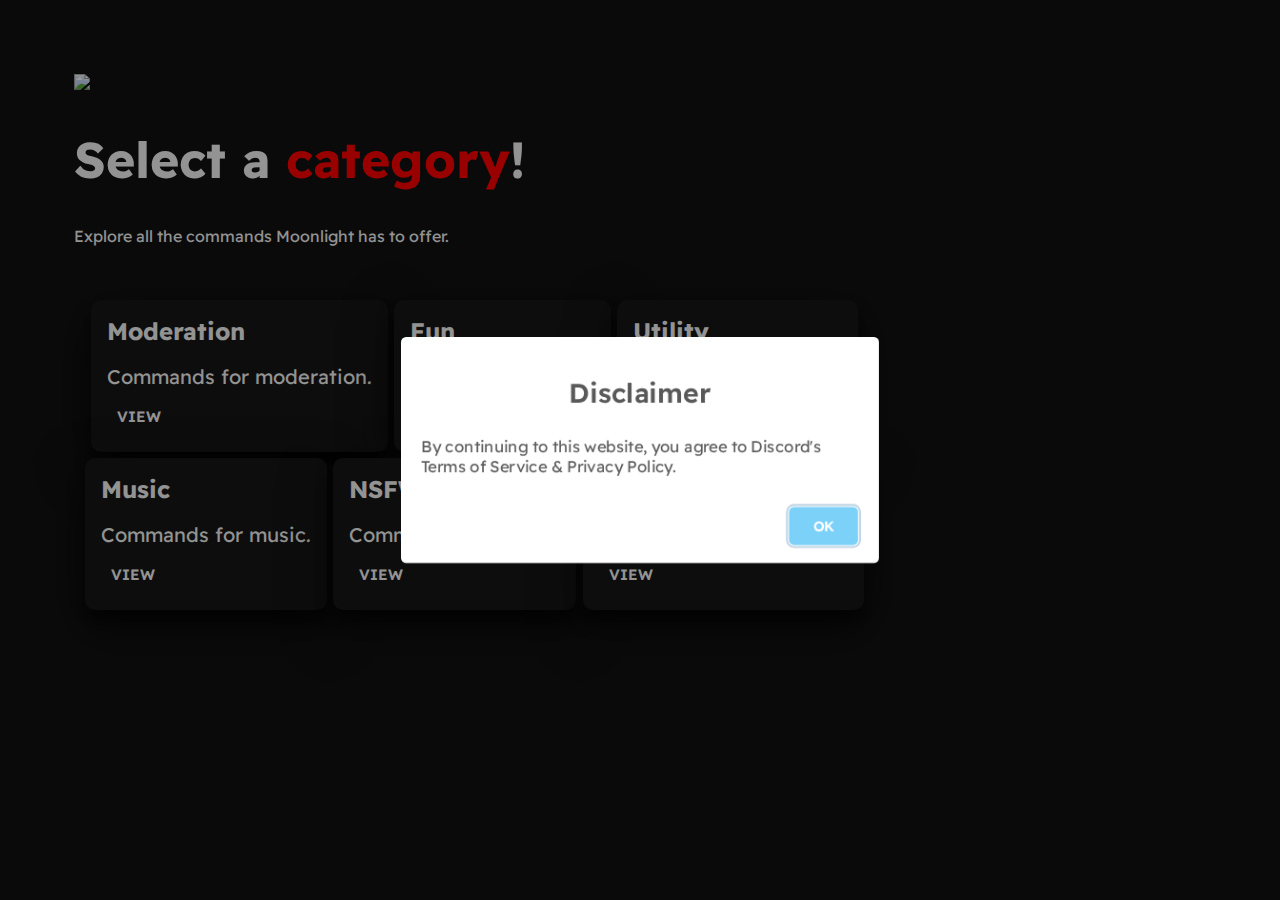
==== commit c243aa86: "'" ====
--- a/commands/index.html
+++ b/commands/index.html
@@ -24,26 +24,58 @@
         <div class="frcss_card">
             <h3>Moderation</h3>
             <p>Commands for moderation.</p>
-            <a href="/commands/moderation.html">
+            <a href="/commands/moderation">
                 <button class="frcss_button">
                     <span>View</span>
                 </button>
             </a>
         </div>
         <div class="frcss_card">
-            <h3>Discord ToS</h3>
-            <p>By continuing, you aknowledge that you&apos;ve read and agree to Discord&apos;s Terms of Service</p>
+            <h3>Fun</h3>
+            <p>Commands for fun.</p>
+            <a href="/commands/fun">
+                <button class="frcss_button">
+                    <span>View</span>
+                </button>
+            </a>
+        </div>
+        <div class="frcss_card">
+            <h3>Utility</h3>
+            <p>Commands for utility.</p>
+            <a href="/commands/utility">
+                <button class="frcss_button">
+                    <span>View</span>
+                </button>
+            </a>
+        </div>
+        <div class="frcss_card">
+            <h3>Music</h3>
+            <p>Commands for music.</p>
+            <a href="/commands/music">
+                <button class="frcss_button">
+                    <span>View</span>
+                </button>
+            </a>
+        </div>
+        <div class="frcss_card">
+            <h3>NSFW</h3>
+            <p>Commands for NSFW.</p>
+            <a href="/commands/nsfw">
+                <button class="frcss_button">
+                    <span>View</span>
+                </button>
+            </a>
+        </div>
+        <div class="frcss_card">
+            <h3>Owner</h3>
+            <p>Commands for the owner.</p>
+            <a href="/commands/owner">
+                <button class="frcss_button">
+                    <span>View</span>
+                </button>
+            </a>
         </div>
     </div>
-    <script src="https://cdn.jsdelivr.net/npm/canvas-confetti@1.4.0/dist/confetti.browser.min.js"></script>
-    <script>
-        document.querySelectorAll('button')[0].onmouseover = function() {
-        window.confetti({
-            disableForReducedMotion: true,
-
-        })
-        }
-    </script>
     <script src="https://underdot.vercel.app/underdot.js" type="text/javascript"></script>
     <script>
         !function(t,e){"object"==typeof exports&&"object"==typeof module?module.exports=e():"function"==typeof define&&define.amd?define([],e):"object"==typeof exports?exports.swal=e():t.swal=e()}(this,function(){return function(t){function e(o){if(n[o])return n[o].exports;var r=n[o]={i:o,l:!1,exports:{}};return t[o].call(r.exports,r,r.exports,e),r.l=!0,r.exports}var n={};return e.m=t,e.c=n,e.d=function(t,n,o){e.o(t,n)||Object.defineProperty(t,n,{configurable:!1,enumerable:!0,get:o})},e.n=function(t){var n=t&&t.__esModule?function(){return t.default}:function(){return t};return e.d(n,"a",n),n},e.o=function(t,e){return Object.prototype.hasOwnProperty.call(t,e)},e.p="",e(e.s=8)}([function(t,e,n){"use strict";Object.defineProperty(e,"__esModule",{value:!0});var o="swal-button";e.CLASS_NAMES={MODAL:"swal-modal",OVERLAY:"swal-overlay",SHOW_MODAL:"swal-overlay--show-modal",MODAL_TITLE:"swal-title",MODAL_TEXT:"swal-text",ICON:"swal-icon",ICON_CUSTOM:"swal-icon--custom",CONTENT:"swal-content",FOOTER:"swal-footer",BUTTON_CONTAINER:"swal-button-container",BUTTON:o,CONFIRM_BUTTON:o+"--confirm",CANCEL_BUTTON:o+"--cancel",DANGER_BUTTON:o+"--danger",BUTTON_LOADING:o+"--loading",BUTTON_LOADER:o+"__loader"},e.default=e.CLASS_NAMES},function(t,e,n){"use strict";Object.defineProperty(e,"__esModule",{value:!0}),e.getNode=function(t){var e="."+t;return document.querySelector(e)},e.stringToNode=function(t){var e=document.createElement("div");return e.innerHTML=t.trim(),e.firstChild},e.insertAfter=function(t,e){var n=e.nextSibling;e.parentNode.insertBefore(t,n)},e.removeNode=function(t){t.parentElement.removeChild(t)},e.throwErr=function(t){throw t=t.replace(/ +(?= )/g,""),"SweetAlert: "+(t=t.trim())},e.isPlainObject=function(t){if("[object Object]"!==Object.prototype.toString.call(t))return!1;var e=Object.getPrototypeOf(t);return null===e||e===Object.prototype},e.ordinalSuffixOf=function(t){var e=t%10,n=t%100;return 1===e&&11!==n?t+"st":2===e&&12!==n?t+"nd":3===e&&13!==n?t+"rd":t+"th"}},function(t,e,n){"use strict";function o(t){for(var n in t)e.hasOwnProperty(n)||(e[n]=t[n])}Object.defineProperty(e,"__esModule",{value:!0}),o(n(25));var r=n(26);e.overlayMarkup=r.default,o(n(27)),o(n(28)),o(n(29));var i=n(0),a=i.default.MODAL_TITLE,s=i.default.MODAL_TEXT,c=i.default.ICON,l=i.default.FOOTER;e.iconMarkup='\n  <div class="'+c+'"></div>',e.titleMarkup='\n  <div class="'+a+'"></div>\n',e.textMarkup='\n  <div class="'+s+'"></div>',e.footerMarkup='\n  <div class="'+l+'"></div>\n'},function(t,e,n){"use strict";Object.defineProperty(e,"__esModule",{value:!0});var o=n(1);e.CONFIRM_KEY="confirm",e.CANCEL_KEY="cancel";var r={visible:!0,text:null,value:null,className:"",closeModal:!0},i=Object.assign({},r,{visible:!1,text:"Cancel",value:null}),a=Object.assign({},r,{text:"OK",value:!0});e.defaultButtonList={cancel:i,confirm:a};var s=function(t){switch(t){case e.CONFIRM_KEY:return a;case e.CANCEL_KEY:return i;default:var n=t.charAt(0).toUpperCase()+t.slice(1);return Object.assign({},r,{text:n,value:t})}},c=function(t,e){var n=s(t);return!0===e?Object.assign({},n,{visible:!0}):"string"==typeof e?Object.assign({},n,{visible:!0,text:e}):o.isPlainObject(e)?Object.assign({visible:!0},n,e):Object.assign({},n,{visible:!1})},l=function(t){for(var e={},n=0,o=Object.keys(t);n<o.length;n++){var r=o[n],a=t[r],s=c(r,a);e[r]=s}return e.cancel||(e.cancel=i),e},u=function(t){var n={};switch(t.length){case 1:n[e.CANCEL_KEY]=Object.assign({},i,{visible:!1});break;case 2:n[e.CANCEL_KEY]=c(e.CANCEL_KEY,t[0]),n[e.CONFIRM_KEY]=c(e.CONFIRM_KEY,t[1]);break;default:o.throwErr("Invalid number of 'buttons' in array ("+t.length+").\n      If you want more than 2 buttons, you need to use an object!")}return n};e.getButtonListOpts=function(t){var n=e.defaultButtonList;return"string"==typeof t?n[e.CONFIRM_KEY]=c(e.CONFIRM_KEY,t):Array.isArray(t)?n=u(t):o.isPlainObject(t)?n=l(t):!0===t?n=u([!0,!0]):!1===t?n=u([!1,!1]):void 0===t&&(n=e.defaultButtonList),n}},function(t,e,n){"use strict";Object.defineProperty(e,"__esModule",{value:!0});var o=n(1),r=n(2),i=n(0),a=i.default.MODAL,s=i.default.OVERLAY,c=n(30),l=n(31),u=n(32),f=n(33);e.injectElIntoModal=function(t){var e=o.getNode(a),n=o.stringToNode(t);return e.appendChild(n),n};var d=function(t){t.className=a,t.textContent=""},p=function(t,e){d(t);var n=e.className;n&&t.classList.add(n)};e.initModalContent=function(t){var e=o.getNode(a);p(e,t),c.default(t.icon),l.initTitle(t.title),l.initText(t.text),f.default(t.content),u.default(t.buttons,t.dangerMode)};var m=function(){var t=o.getNode(s),e=o.stringToNode(r.modalMarkup);t.appendChild(e)};e.default=m},function(t,e,n){"use strict";Object.defineProperty(e,"__esModule",{value:!0});var o=n(3),r={isOpen:!1,promise:null,actions:{},timer:null},i=Object.assign({},r);e.resetState=function(){i=Object.assign({},r)},e.setActionValue=function(t){if("string"==typeof t)return a(o.CONFIRM_KEY,t);for(var e in t)a(e,t[e])};var a=function(t,e){i.actions[t]||(i.actions[t]={}),Object.assign(i.actions[t],{value:e})};e.setActionOptionsFor=function(t,e){var n=(void 0===e?{}:e).closeModal,o=void 0===n||n;Object.assign(i.actions[t],{closeModal:o})},e.default=i},function(t,e,n){"use strict";Object.defineProperty(e,"__esModule",{value:!0});var o=n(1),r=n(3),i=n(0),a=i.default.OVERLAY,s=i.default.SHOW_MODAL,c=i.default.BUTTON,l=i.default.BUTTON_LOADING,u=n(5);e.openModal=function(){o.getNode(a).classList.add(s),u.default.isOpen=!0};var f=function(){o.getNode(a).classList.remove(s),u.default.isOpen=!1};e.onAction=function(t){void 0===t&&(t=r.CANCEL_KEY);var e=u.default.actions[t],n=e.value;if(!1===e.closeModal){var i=c+"--"+t;o.getNode(i).classList.add(l)}else f();u.default.promise.resolve(n)},e.getState=function(){var t=Object.assign({},u.default);return delete t.promise,delete t.timer,t},e.stopLoading=function(){for(var t=document.querySelectorAll("."+c),e=0;e<t.length;e++){t[e].classList.remove(l)}}},function(t,e){var n;n=function(){return this}();try{n=n||Function("return this")()||(0,eval)("this")}catch(t){"object"==typeof window&&(n=window)}t.exports=n},function(t,e,n){(function(e){t.exports=e.sweetAlert=n(9)}).call(e,n(7))},function(t,e,n){(function(e){t.exports=e.swal=n(10)}).call(e,n(7))},function(t,e,n){"undefined"!=typeof window&&n(11),n(16);var o=n(23).default;t.exports=o},function(t,e,n){var o=n(12);"string"==typeof o&&(o=[[t.i,o,""]]);var r={insertAt:"top"};r.transform=void 0;n(14)(o,r);o.locals&&(t.exports=o.locals)},function(t,e,n){e=t.exports=n(13)(void 0),e.push([t.i,'.swal-icon--error{border-color:#f27474;-webkit-animation:animateErrorIcon .5s;animation:animateErrorIcon .5s}.swal-icon--error__x-mark{position:relative;display:block;-webkit-animation:animateXMark .5s;animation:animateXMark .5s}.swal-icon--error__line{position:absolute;height:5px;width:47px;background-color:#f27474;display:block;top:37px;border-radius:2px}.swal-icon--error__line--left{-webkit-transform:rotate(45deg);transform:rotate(45deg);left:17px}.swal-icon--error__line--right{-webkit-transform:rotate(-45deg);transform:rotate(-45deg);right:16px}@-webkit-keyframes animateErrorIcon{0%{-webkit-transform:rotateX(100deg);transform:rotateX(100deg);opacity:0}to{-webkit-transform:rotateX(0deg);transform:rotateX(0deg);opacity:1}}@keyframes animateErrorIcon{0%{-webkit-transform:rotateX(100deg);transform:rotateX(100deg);opacity:0}to{-webkit-transform:rotateX(0deg);transform:rotateX(0deg);opacity:1}}@-webkit-keyframes animateXMark{0%{-webkit-transform:scale(.4);transform:scale(.4);margin-top:26px;opacity:0}50%{-webkit-transform:scale(.4);transform:scale(.4);margin-top:26px;opacity:0}80%{-webkit-transform:scale(1.15);transform:scale(1.15);margin-top:-6px}to{-webkit-transform:scale(1);transform:scale(1);margin-top:0;opacity:1}}@keyframes animateXMark{0%{-webkit-transform:scale(.4);transform:scale(.4);margin-top:26px;opacity:0}50%{-webkit-transform:scale(.4);transform:scale(.4);margin-top:26px;opacity:0}80%{-webkit-transform:scale(1.15);transform:scale(1.15);margin-top:-6px}to{-webkit-transform:scale(1);transform:scale(1);margin-top:0;opacity:1}}.swal-icon--warning{border-color:#f8bb86;-webkit-animation:pulseWarning .75s infinite alternate;animation:pulseWarning .75s infinite alternate}.swal-icon--warning__body{width:5px;height:47px;top:10px;border-radius:2px;margin-left:-2px}.swal-icon--warning__body,.swal-icon--warning__dot{position:absolute;left:50%;background-color:#f8bb86}.swal-icon--warning__dot{width:7px;height:7px;border-radius:50%;margin-left:-4px;bottom:-11px}@-webkit-keyframes pulseWarning{0%{border-color:#f8d486}to{border-color:#f8bb86}}@keyframes pulseWarning{0%{border-color:#f8d486}to{border-color:#f8bb86}}.swal-icon--success{border-color:#a5dc86}.swal-icon--success:after,.swal-icon--success:before{content:"";border-radius:50%;position:absolute;width:60px;height:120px;background:#fff;-webkit-transform:rotate(45deg);transform:rotate(45deg)}.swal-icon--success:before{border-radius:120px 0 0 120px;top:-7px;left:-33px;-webkit-transform:rotate(-45deg);transform:rotate(-45deg);-webkit-transform-origin:60px 60px;transform-origin:60px 60px}.swal-icon--success:after{border-radius:0 120px 120px 0;top:-11px;left:30px;-webkit-transform:rotate(-45deg);transform:rotate(-45deg);-webkit-transform-origin:0 60px;transform-origin:0 60px;-webkit-animation:rotatePlaceholder 4.25s ease-in;animation:rotatePlaceholder 4.25s ease-in}.swal-icon--success__ring{width:80px;height:80px;border:4px solid hsla(98,55%,69%,.2);border-radius:50%;box-sizing:content-box;position:absolute;left:-4px;top:-4px;z-index:2}.swal-icon--success__hide-corners{width:5px;height:90px;background-color:#fff;padding:1px;position:absolute;left:28px;top:8px;z-index:1;-webkit-transform:rotate(-45deg);transform:rotate(-45deg)}.swal-icon--success__line{height:5px;background-color:#a5dc86;display:block;border-radius:2px;position:absolute;z-index:2}.swal-icon--success__line--tip{width:25px;left:14px;top:46px;-webkit-transform:rotate(45deg);transform:rotate(45deg);-webkit-animation:animateSuccessTip .75s;animation:animateSuccessTip .75s}.swal-icon--success__line--long{width:47px;right:8px;top:38px;-webkit-transform:rotate(-45deg);transform:rotate(-45deg);-webkit-animation:animateSuccessLong .75s;animation:animateSuccessLong .75s}@-webkit-keyframes rotatePlaceholder{0%{-webkit-transform:rotate(-45deg);transform:rotate(-45deg)}5%{-webkit-transform:rotate(-45deg);transform:rotate(-45deg)}12%{-webkit-transform:rotate(-405deg);transform:rotate(-405deg)}to{-webkit-transform:rotate(-405deg);transform:rotate(-405deg)}}@keyframes rotatePlaceholder{0%{-webkit-transform:rotate(-45deg);transform:rotate(-45deg)}5%{-webkit-transform:rotate(-45deg);transform:rotate(-45deg)}12%{-webkit-transform:rotate(-405deg);transform:rotate(-405deg)}to{-webkit-transform:rotate(-405deg);transform:rotate(-405deg)}}@-webkit-keyframes animateSuccessTip{0%{width:0;left:1px;top:19px}54%{width:0;left:1px;top:19px}70%{width:50px;left:-8px;top:37px}84%{width:17px;left:21px;top:48px}to{width:25px;left:14px;top:45px}}@keyframes animateSuccessTip{0%{width:0;left:1px;top:19px}54%{width:0;left:1px;top:19px}70%{width:50px;left:-8px;top:37px}84%{width:17px;left:21px;top:48px}to{width:25px;left:14px;top:45px}}@-webkit-keyframes animateSuccessLong{0%{width:0;right:46px;top:54px}65%{width:0;right:46px;top:54px}84%{width:55px;right:0;top:35px}to{width:47px;right:8px;top:38px}}@keyframes animateSuccessLong{0%{width:0;right:46px;top:54px}65%{width:0;right:46px;top:54px}84%{width:55px;right:0;top:35px}to{width:47px;right:8px;top:38px}}.swal-icon--info{border-color:#c9dae1}.swal-icon--info:before{width:5px;height:29px;bottom:17px;border-radius:2px;margin-left:-2px}.swal-icon--info:after,.swal-icon--info:before{content:"";position:absolute;left:50%;background-color:#c9dae1}.swal-icon--info:after{width:7px;height:7px;border-radius:50%;margin-left:-3px;top:19px}.swal-icon{width:80px;height:80px;border-width:4px;border-style:solid;border-radius:50%;padding:0;position:relative;box-sizing:content-box;margin:20px auto}.swal-icon:first-child{margin-top:32px}.swal-icon--custom{width:auto;height:auto;max-width:100%;border:none;border-radius:0}.swal-icon img{max-width:100%;max-height:100%}.swal-title{color:rgba(0,0,0,.65);font-weight:600;text-transform:none;position:relative;display:block;padding:13px 16px;font-size:27px;line-height:normal;text-align:center;margin-bottom:0}.swal-title:first-child{margin-top:26px}.swal-title:not(:first-child){padding-bottom:0}.swal-title:not(:last-child){margin-bottom:13px}.swal-text{font-size:16px;position:relative;float:none;line-height:normal;vertical-align:top;text-align:left;display:inline-block;margin:0;padding:0 10px;font-weight:400;color:rgba(0,0,0,.64);max-width:calc(100% - 20px);overflow-wrap:break-word;box-sizing:border-box}.swal-text:first-child{margin-top:45px}.swal-text:last-child{margin-bottom:45px}.swal-footer{text-align:right;padding-top:13px;margin-top:13px;padding:13px 16px;border-radius:inherit;border-top-left-radius:0;border-top-right-radius:0}.swal-button-container{margin:5px;display:inline-block;position:relative}.swal-button{background-color:#7cd1f9;color:#fff;border:none;box-shadow:none;border-radius:5px;font-weight:600;font-size:14px;padding:10px 24px;margin:0;cursor:pointer}.swal-button:not([disabled]):hover{background-color:#78cbf2}.swal-button:active{background-color:#70bce0}.swal-button:focus{outline:none;box-shadow:0 0 0 1px #fff,0 0 0 3px rgba(43,114,165,.29)}.swal-button[disabled]{opacity:.5;cursor:default}.swal-button::-moz-focus-inner{border:0}.swal-button--cancel{color:#555;background-color:#efefef}.swal-button--cancel:not([disabled]):hover{background-color:#e8e8e8}.swal-button--cancel:active{background-color:#d7d7d7}.swal-button--cancel:focus{box-shadow:0 0 0 1px #fff,0 0 0 3px rgba(116,136,150,.29)}.swal-button--danger{background-color:#e64942}.swal-button--danger:not([disabled]):hover{background-color:#df4740}.swal-button--danger:active{background-color:#cf423b}.swal-button--danger:focus{box-shadow:0 0 0 1px #fff,0 0 0 3px rgba(165,43,43,.29)}.swal-content{padding:0 20px;margin-top:20px;font-size:medium}.swal-content:last-child{margin-bottom:20px}.swal-content__input,.swal-content__textarea{-webkit-appearance:none;background-color:#fff;border:none;font-size:14px;display:block;box-sizing:border-box;width:100%;border:1px solid rgba(0,0,0,.14);padding:10px 13px;border-radius:2px;transition:border-color .2s}.swal-content__input:focus,.swal-content__textarea:focus{outline:none;border-color:#6db8ff}.swal-content__textarea{resize:vertical}.swal-button--loading{color:transparent}.swal-button--loading~.swal-button__loader{opacity:1}.swal-button__loader{position:absolute;height:auto;width:43px;z-index:2;left:50%;top:50%;-webkit-transform:translateX(-50%) translateY(-50%);transform:translateX(-50%) translateY(-50%);text-align:center;pointer-events:none;opacity:0}.swal-button__loader div{display:inline-block;float:none;vertical-align:baseline;width:9px;height:9px;padding:0;border:none;margin:2px;opacity:.4;border-radius:7px;background-color:hsla(0,0%,100%,.9);transition:background .2s;-webkit-animation:swal-loading-anim 1s infinite;animation:swal-loading-anim 1s infinite}.swal-button__loader div:nth-child(3n+2){-webkit-animation-delay:.15s;animation-delay:.15s}.swal-button__loader div:nth-child(3n+3){-webkit-animation-delay:.3s;animation-delay:.3s}@-webkit-keyframes swal-loading-anim{0%{opacity:.4}20%{opacity:.4}50%{opacity:1}to{opacity:.4}}@keyframes swal-loading-anim{0%{opacity:.4}20%{opacity:.4}50%{opacity:1}to{opacity:.4}}.swal-overlay{position:fixed;top:0;bottom:0;left:0;right:0;text-align:center;font-size:0;overflow-y:auto;background-color:rgba(0,0,0,.4);z-index:10000;pointer-events:none;opacity:0;transition:opacity .3s}.swal-overlay:before{content:" ";display:inline-block;vertical-align:middle;height:100%}.swal-overlay--show-modal{opacity:1;pointer-events:auto}.swal-overlay--show-modal .swal-modal{opacity:1;pointer-events:auto;box-sizing:border-box;-webkit-animation:showSweetAlert .3s;animation:showSweetAlert .3s;will-change:transform}.swal-modal{width:478px;opacity:0;pointer-events:none;background-color:#fff;text-align:center;border-radius:5px;position:static;margin:20px auto;display:inline-block;vertical-align:middle;-webkit-transform:scale(1);transform:scale(1);-webkit-transform-origin:50% 50%;transform-origin:50% 50%;z-index:10001;transition:opacity .2s,-webkit-transform .3s;transition:transform .3s,opacity .2s;transition:transform .3s,opacity .2s,-webkit-transform .3s}@media (max-width:500px){.swal-modal{width:calc(100% - 20px)}}@-webkit-keyframes showSweetAlert{0%{-webkit-transform:scale(1);transform:scale(1)}1%{-webkit-transform:scale(.5);transform:scale(.5)}45%{-webkit-transform:scale(1.05);transform:scale(1.05)}80%{-webkit-transform:scale(.95);transform:scale(.95)}to{-webkit-transform:scale(1);transform:scale(1)}}@keyframes showSweetAlert{0%{-webkit-transform:scale(1);transform:scale(1)}1%{-webkit-transform:scale(.5);transform:scale(.5)}45%{-webkit-transform:scale(1.05);transform:scale(1.05)}80%{-webkit-transform:scale(.95);transform:scale(.95)}to{-webkit-transform:scale(1);transform:scale(1)}}',""])},function(t,e){function n(t,e){var n=t[1]||"",r=t[3];if(!r)return n;if(e&&"function"==typeof btoa){var i=o(r);return[n].concat(r.sources.map(function(t){return"/*# sourceURL="+r.sourceRoot+t+" */"})).concat([i]).join("\n")}return[n].join("\n")}function o(t){return"/*# sourceMappingURL=data:application/json;charset=utf-8;base64,"+btoa(unescape(encodeURIComponent(JSON.stringify(t))))+" */"}t.exports=function(t){var e=[];return e.toString=function(){return this.map(function(e){var o=n(e,t);return e[2]?"@media "+e[2]+"{"+o+"}":o}).join("")},e.i=function(t,n){"string"==typeof t&&(t=[[null,t,""]]);for(var o={},r=0;r<this.length;r++){var i=this[r][0];"number"==typeof i&&(o[i]=!0)}for(r=0;r<t.length;r++){var a=t[r];"number"==typeof a[0]&&o[a[0]]||(n&&!a[2]?a[2]=n:n&&(a[2]="("+a[2]+") and ("+n+")"),e.push(a))}},e}},function(t,e,n){function o(t,e){for(var n=0;n<t.length;n++){var o=t[n],r=m[o.id];if(r){r.refs++;for(var i=0;i<r.parts.length;i++)r.parts[i](o.parts[i]);for(;i<o.parts.length;i++)r.parts.push(u(o.parts[i],e))}else{for(var a=[],i=0;i<o.parts.length;i++)a.push(u(o.parts[i],e));m[o.id]={id:o.id,refs:1,parts:a}}}}function r(t,e){for(var n=[],o={},r=0;r<t.length;r++){var i=t[r],a=e.base?i[0]+e.base:i[0],s=i[1],c=i[2],l=i[3],u={css:s,media:c,sourceMap:l};o[a]?o[a].parts.push(u):n.push(o[a]={id:a,parts:[u]})}return n}function i(t,e){var n=v(t.insertInto);if(!n)throw new Error("Couldn't find a style target. This probably means that the value for the 'insertInto' parameter is invalid.");var o=w[w.length-1];if("top"===t.insertAt)o?o.nextSibling?n.insertBefore(e,o.nextSibling):n.appendChild(e):n.insertBefore(e,n.firstChild),w.push(e);else{if("bottom"!==t.insertAt)throw new Error("Invalid value for parameter 'insertAt'. Must be 'top' or 'bottom'.");n.appendChild(e)}}function a(t){if(null===t.parentNode)return!1;t.parentNode.removeChild(t);var e=w.indexOf(t);e>=0&&w.splice(e,1)}function s(t){var e=document.createElement("style");return t.attrs.type="text/css",l(e,t.attrs),i(t,e),e}function c(t){var e=document.createElement("link");return t.attrs.type="text/css",t.attrs.rel="stylesheet",l(e,t.attrs),i(t,e),e}function l(t,e){Object.keys(e).forEach(function(n){t.setAttribute(n,e[n])})}function u(t,e){var n,o,r,i;if(e.transform&&t.css){if(!(i=e.transform(t.css)))return function(){};t.css=i}if(e.singleton){var l=h++;n=g||(g=s(e)),o=f.bind(null,n,l,!1),r=f.bind(null,n,l,!0)}else t.sourceMap&&"function"==typeof URL&&"function"==typeof URL.createObjectURL&&"function"==typeof URL.revokeObjectURL&&"function"==typeof Blob&&"function"==typeof btoa?(n=c(e),o=p.bind(null,n,e),r=function(){a(n),n.href&&URL.revokeObjectURL(n.href)}):(n=s(e),o=d.bind(null,n),r=function(){a(n)});return o(t),function(e){if(e){if(e.css===t.css&&e.media===t.media&&e.sourceMap===t.sourceMap)return;o(t=e)}else r()}}function f(t,e,n,o){var r=n?"":o.css;if(t.styleSheet)t.styleSheet.cssText=x(e,r);else{var i=document.createTextNode(r),a=t.childNodes;a[e]&&t.removeChild(a[e]),a.length?t.insertBefore(i,a[e]):t.appendChild(i)}}function d(t,e){var n=e.css,o=e.media;if(o&&t.setAttribute("media",o),t.styleSheet)t.styleSheet.cssText=n;else{for(;t.firstChild;)t.removeChild(t.firstChild);t.appendChild(document.createTextNode(n))}}function p(t,e,n){var o=n.css,r=n.sourceMap,i=void 0===e.convertToAbsoluteUrls&&r;(e.convertToAbsoluteUrls||i)&&(o=y(o)),r&&(o+="\n/*# sourceMappingURL=data:application/json;base64,"+btoa(unescape(encodeURIComponent(JSON.stringify(r))))+" */");var a=new Blob([o],{type:"text/css"}),s=t.href;t.href=URL.createObjectURL(a),s&&URL.revokeObjectURL(s)}var m={},b=function(t){var e;return function(){return void 0===e&&(e=t.apply(this,arguments)),e}}(function(){return window&&document&&document.all&&!window.atob}),v=function(t){var e={};return function(n){return void 0===e[n]&&(e[n]=t.call(this,n)),e[n]}}(function(t){return document.querySelector(t)}),g=null,h=0,w=[],y=n(15);t.exports=function(t,e){if("undefined"!=typeof DEBUG&&DEBUG&&"object"!=typeof document)throw new Error("The style-loader cannot be used in a non-browser environment");e=e||{},e.attrs="object"==typeof e.attrs?e.attrs:{},e.singleton||(e.singleton=b()),e.insertInto||(e.insertInto="head"),e.insertAt||(e.insertAt="bottom");var n=r(t,e);return o(n,e),function(t){for(var i=[],a=0;a<n.length;a++){var s=n[a],c=m[s.id];c.refs--,i.push(c)}if(t){o(r(t,e),e)}for(var a=0;a<i.length;a++){var c=i[a];if(0===c.refs){for(var l=0;l<c.parts.length;l++)c.parts[l]();delete m[c.id]}}}};var x=function(){var t=[];return function(e,n){return t[e]=n,t.filter(Boolean).join("\n")}}()},function(t,e){t.exports=function(t){var e="undefined"!=typeof window&&window.location;if(!e)throw new Error("fixUrls requires window.location");if(!t||"string"!=typeof t)return t;var n=e.protocol+"//"+e.host,o=n+e.pathname.replace(/\/[^\/]*$/,"/");return t.replace(/url\s*\(((?:[^)(]|\((?:[^)(]+|\([^)(]*\))*\))*)\)/gi,function(t,e){var r=e.trim().replace(/^"(.*)"$/,function(t,e){return e}).replace(/^'(.*)'$/,function(t,e){return e});if(/^(#|data:|http:\/\/|https:\/\/|file:\/\/\/)/i.test(r))return t;var i;return i=0===r.indexOf("//")?r:0===r.indexOf("/")?n+r:o+r.replace(/^\.\//,""),"url("+JSON.stringify(i)+")"})}},function(t,e,n){var o=n(17);"undefined"==typeof window||window.Promise||(window.Promise=o),n(21),String.prototype.includes||(String.prototype.includes=function(t,e){"use strict";return"number"!=typeof e&&(e=0),!(e+t.length>this.length)&&-1!==this.indexOf(t,e)}),Array.prototype.includes||Object.defineProperty(Array.prototype,"includes",{value:function(t,e){if(null==this)throw new TypeError('"this" is null or not defined');var n=Object(this),o=n.length>>>0;if(0===o)return!1;for(var r=0|e,i=Math.max(r>=0?r:o-Math.abs(r),0);i<o;){if(function(t,e){return t===e||"number"==typeof t&&"number"==typeof e&&isNaN(t)&&isNaN(e)}(n[i],t))return!0;i++}return!1}}),"undefined"!=typeof window&&function(t){t.forEach(function(t){t.hasOwnProperty("remove")||Object.defineProperty(t,"remove",{configurable:!0,enumerable:!0,writable:!0,value:function(){this.parentNode.removeChild(this)}})})}([Element.prototype,CharacterData.prototype,DocumentType.prototype])},function(t,e,n){(function(e){!function(n){function o(){}function r(t,e){return function(){t.apply(e,arguments)}}function i(t){if("object"!=typeof this)throw new TypeError("Promises must be constructed via new");if("function"!=typeof t)throw new TypeError("not a function");this._state=0,this._handled=!1,this._value=void 0,this._deferreds=[],f(t,this)}function a(t,e){for(;3===t._state;)t=t._value;if(0===t._state)return void t._deferreds.push(e);t._handled=!0,i._immediateFn(function(){var n=1===t._state?e.onFulfilled:e.onRejected;if(null===n)return void(1===t._state?s:c)(e.promise,t._value);var o;try{o=n(t._value)}catch(t){return void c(e.promise,t)}s(e.promise,o)})}function s(t,e){try{if(e===t)throw new TypeError("A promise cannot be resolved with itself.");if(e&&("object"==typeof e||"function"==typeof e)){var n=e.then;if(e instanceof i)return t._state=3,t._value=e,void l(t);if("function"==typeof n)return void f(r(n,e),t)}t._state=1,t._value=e,l(t)}catch(e){c(t,e)}}function c(t,e){t._state=2,t._value=e,l(t)}function l(t){2===t._state&&0===t._deferreds.length&&i._immediateFn(function(){t._handled||i._unhandledRejectionFn(t._value)});for(var e=0,n=t._deferreds.length;e<n;e++)a(t,t._deferreds[e]);t._deferreds=null}function u(t,e,n){this.onFulfilled="function"==typeof t?t:null,this.onRejected="function"==typeof e?e:null,this.promise=n}function f(t,e){var n=!1;try{t(function(t){n||(n=!0,s(e,t))},function(t){n||(n=!0,c(e,t))})}catch(t){if(n)return;n=!0,c(e,t)}}var d=setTimeout;i.prototype.catch=function(t){return this.then(null,t)},i.prototype.then=function(t,e){var n=new this.constructor(o);return a(this,new u(t,e,n)),n},i.all=function(t){var e=Array.prototype.slice.call(t);return new i(function(t,n){function o(i,a){try{if(a&&("object"==typeof a||"function"==typeof a)){var s=a.then;if("function"==typeof s)return void s.call(a,function(t){o(i,t)},n)}e[i]=a,0==--r&&t(e)}catch(t){n(t)}}if(0===e.length)return t([]);for(var r=e.length,i=0;i<e.length;i++)o(i,e[i])})},i.resolve=function(t){return t&&"object"==typeof t&&t.constructor===i?t:new i(function(e){e(t)})},i.reject=function(t){return new i(function(e,n){n(t)})},i.race=function(t){return new i(function(e,n){for(var o=0,r=t.length;o<r;o++)t[o].then(e,n)})},i._immediateFn="function"==typeof e&&function(t){e(t)}||function(t){d(t,0)},i._unhandledRejectionFn=function(t){"undefined"!=typeof console&&console&&console.warn("Possible Unhandled Promise Rejection:",t)},i._setImmediateFn=function(t){i._immediateFn=t},i._setUnhandledRejectionFn=function(t){i._unhandledRejectionFn=t},void 0!==t&&t.exports?t.exports=i:n.Promise||(n.Promise=i)}(this)}).call(e,n(18).setImmediate)},function(t,e,n){function o(t,e){this._id=t,this._clearFn=e}var r=Function.prototype.apply;e.setTimeout=function(){return new o(r.call(setTimeout,window,arguments),clearTimeout)},e.setInterval=function(){return new o(r.call(setInterval,window,arguments),clearInterval)},e.clearTimeout=e.clearInterval=function(t){t&&t.close()},o.prototype.unref=o.prototype.ref=function(){},o.prototype.close=function(){this._clearFn.call(window,this._id)},e.enroll=function(t,e){clearTimeout(t._idleTimeoutId),t._idleTimeout=e},e.unenroll=function(t){clearTimeout(t._idleTimeoutId),t._idleTimeout=-1},e._unrefActive=e.active=function(t){clearTimeout(t._idleTimeoutId);var e=t._idleTimeout;e>=0&&(t._idleTimeoutId=setTimeout(function(){t._onTimeout&&t._onTimeout()},e))},n(19),e.setImmediate=setImmediate,e.clearImmediate=clearImmediate},function(t,e,n){(function(t,e){!function(t,n){"use strict";function o(t){"function"!=typeof t&&(t=new Function(""+t));for(var e=new Array(arguments.length-1),n=0;n<e.length;n++)e[n]=arguments[n+1];var o={callback:t,args:e};return l[c]=o,s(c),c++}function r(t){delete l[t]}function i(t){var e=t.callback,o=t.args;switch(o.length){case 0:e();break;case 1:e(o[0]);break;case 2:e(o[0],o[1]);break;case 3:e(o[0],o[1],o[2]);break;default:e.apply(n,o)}}function a(t){if(u)setTimeout(a,0,t);else{var e=l[t];if(e){u=!0;try{i(e)}finally{r(t),u=!1}}}}if(!t.setImmediate){var s,c=1,l={},u=!1,f=t.document,d=Object.getPrototypeOf&&Object.getPrototypeOf(t);d=d&&d.setTimeout?d:t,"[object process]"==={}.toString.call(t.process)?function(){s=function(t){e.nextTick(function(){a(t)})}}():function(){if(t.postMessage&&!t.importScripts){var e=!0,n=t.onmessage;return t.onmessage=function(){e=!1},t.postMessage("","*"),t.onmessage=n,e}}()?function(){var e="setImmediate$"+Math.random()+"$",n=function(n){n.source===t&&"string"==typeof n.data&&0===n.data.indexOf(e)&&a(+n.data.slice(e.length))};t.addEventListener?t.addEventListener("message",n,!1):t.attachEvent("onmessage",n),s=function(n){t.postMessage(e+n,"*")}}():t.MessageChannel?function(){var t=new MessageChannel;t.port1.onmessage=function(t){a(t.data)},s=function(e){t.port2.postMessage(e)}}():f&&"onreadystatechange"in f.createElement("script")?function(){var t=f.documentElement;s=function(e){var n=f.createElement("script");n.onreadystatechange=function(){a(e),n.onreadystatechange=null,t.removeChild(n),n=null},t.appendChild(n)}}():function(){s=function(t){setTimeout(a,0,t)}}(),d.setImmediate=o,d.clearImmediate=r}}("undefined"==typeof self?void 0===t?this:t:self)}).call(e,n(7),n(20))},function(t,e){function n(){throw new Error("setTimeout has not been defined")}function o(){throw new Error("clearTimeout has not been defined")}function r(t){if(u===setTimeout)return setTimeout(t,0);if((u===n||!u)&&setTimeout)return u=setTimeout,setTimeout(t,0);try{return u(t,0)}catch(e){try{return u.call(null,t,0)}catch(e){return u.call(this,t,0)}}}function i(t){if(f===clearTimeout)return clearTimeout(t);if((f===o||!f)&&clearTimeout)return f=clearTimeout,clearTimeout(t);try{return f(t)}catch(e){try{return f.call(null,t)}catch(e){return f.call(this,t)}}}function a(){b&&p&&(b=!1,p.length?m=p.concat(m):v=-1,m.length&&s())}function s(){if(!b){var t=r(a);b=!0;for(var e=m.length;e;){for(p=m,m=[];++v<e;)p&&p[v].run();v=-1,e=m.length}p=null,b=!1,i(t)}}function c(t,e){this.fun=t,this.array=e}function l(){}var u,f,d=t.exports={};!function(){try{u="function"==typeof setTimeout?setTimeout:n}catch(t){u=n}try{f="function"==typeof clearTimeout?clearTimeout:o}catch(t){f=o}}();var p,m=[],b=!1,v=-1;d.nextTick=function(t){var e=new Array(arguments.length-1);if(arguments.length>1)for(var n=1;n<arguments.length;n++)e[n-1]=arguments[n];m.push(new c(t,e)),1!==m.length||b||r(s)},c.prototype.run=function(){this.fun.apply(null,this.array)},d.title="browser",d.browser=!0,d.env={},d.argv=[],d.version="",d.versions={},d.on=l,d.addListener=l,d.once=l,d.off=l,d.removeListener=l,d.removeAllListeners=l,d.emit=l,d.prependListener=l,d.prependOnceListener=l,d.listeners=function(t){return[]},d.binding=function(t){throw new Error("process.binding is not supported")},d.cwd=function(){return"/"},d.chdir=function(t){throw new Error("process.chdir is not supported")},d.umask=function(){return 0}},function(t,e,n){"use strict";n(22).polyfill()},function(t,e,n){"use strict";function o(t,e){if(void 0===t||null===t)throw new TypeError("Cannot convert first argument to object");for(var n=Object(t),o=1;o<arguments.length;o++){var r=arguments[o];if(void 0!==r&&null!==r)for(var i=Object.keys(Object(r)),a=0,s=i.length;a<s;a++){var c=i[a],l=Object.getOwnPropertyDescriptor(r,c);void 0!==l&&l.enumerable&&(n[c]=r[c])}}return n}function r(){Object.assign||Object.defineProperty(Object,"assign",{enumerable:!1,configurable:!0,writable:!0,value:o})}t.exports={assign:o,polyfill:r}},function(t,e,n){"use strict";Object.defineProperty(e,"__esModule",{value:!0});var o=n(24),r=n(6),i=n(5),a=n(36),s=function(){for(var t=[],e=0;e<arguments.length;e++)t[e]=arguments[e];if("undefined"!=typeof window){var n=a.getOpts.apply(void 0,t);return new Promise(function(t,e){i.default.promise={resolve:t,reject:e},o.default(n),setTimeout(function(){r.openModal()})})}};s.close=r.onAction,s.getState=r.getState,s.setActionValue=i.setActionValue,s.stopLoading=r.stopLoading,s.setDefaults=a.setDefaults,e.default=s},function(t,e,n){"use strict";Object.defineProperty(e,"__esModule",{value:!0});var o=n(1),r=n(0),i=r.default.MODAL,a=n(4),s=n(34),c=n(35),l=n(1);e.init=function(t){o.getNode(i)||(document.body||l.throwErr("You can only use SweetAlert AFTER the DOM has loaded!"),s.default(),a.default()),a.initModalContent(t),c.default(t)},e.default=e.init},function(t,e,n){"use strict";Object.defineProperty(e,"__esModule",{value:!0});var o=n(0),r=o.default.MODAL;e.modalMarkup='\n  <div class="'+r+'" role="dialog" aria-modal="true"></div>',e.default=e.modalMarkup},function(t,e,n){"use strict";Object.defineProperty(e,"__esModule",{value:!0});var o=n(0),r=o.default.OVERLAY,i='<div \n    class="'+r+'"\n    tabIndex="-1">\n  </div>';e.default=i},function(t,e,n){"use strict";Object.defineProperty(e,"__esModule",{value:!0});var o=n(0),r=o.default.ICON;e.errorIconMarkup=function(){var t=r+"--error",e=t+"__line";return'\n    <div class="'+t+'__x-mark">\n      <span class="'+e+" "+e+'--left"></span>\n      <span class="'+e+" "+e+'--right"></span>\n    </div>\n  '},e.warningIconMarkup=function(){var t=r+"--warning";return'\n    <span class="'+t+'__body">\n      <span class="'+t+'__dot"></span>\n    </span>\n  '},e.successIconMarkup=function(){var t=r+"--success";return'\n    <span class="'+t+"__line "+t+'__line--long"></span>\n    <span class="'+t+"__line "+t+'__line--tip"></span>\n\n    <div class="'+t+'__ring"></div>\n    <div class="'+t+'__hide-corners"></div>\n  '}},function(t,e,n){"use strict";Object.defineProperty(e,"__esModule",{value:!0});var o=n(0),r=o.default.CONTENT;e.contentMarkup='\n  <div class="'+r+'">\n\n  </div>\n'},function(t,e,n){"use strict";Object.defineProperty(e,"__esModule",{value:!0});var o=n(0),r=o.default.BUTTON_CONTAINER,i=o.default.BUTTON,a=o.default.BUTTON_LOADER;e.buttonMarkup='\n  <div class="'+r+'">\n\n    <button\n      class="'+i+'"\n    ></button>\n\n    <div class="'+a+'">\n      <div></div>\n      <div></div>\n      <div></div>\n    </div>\n\n  </div>\n'},function(t,e,n){"use strict";Object.defineProperty(e,"__esModule",{value:!0});var o=n(4),r=n(2),i=n(0),a=i.default.ICON,s=i.default.ICON_CUSTOM,c=["error","warning","success","info"],l={error:r.errorIconMarkup(),warning:r.warningIconMarkup(),success:r.successIconMarkup()},u=function(t,e){var n=a+"--"+t;e.classList.add(n);var o=l[t];o&&(e.innerHTML=o)},f=function(t,e){e.classList.add(s);var n=document.createElement("img");n.src=t,e.appendChild(n)},d=function(t){if(t){var e=o.injectElIntoModal(r.iconMarkup);c.includes(t)?u(t,e):f(t,e)}};e.default=d},function(t,e,n){"use strict";Object.defineProperty(e,"__esModule",{value:!0});var o=n(2),r=n(4),i=function(t){navigator.userAgent.includes("AppleWebKit")&&(t.style.display="none",t.offsetHeight,t.style.display="")};e.initTitle=function(t){if(t){var e=r.injectElIntoModal(o.titleMarkup);e.textContent=t,i(e)}},e.initText=function(t){if(t){var e=document.createDocumentFragment();t.split("\n").forEach(function(t,n,o){e.appendChild(document.createTextNode(t)),n<o.length-1&&e.appendChild(document.createElement("br"))});var n=r.injectElIntoModal(o.textMarkup);n.appendChild(e),i(n)}}},function(t,e,n){"use strict";Object.defineProperty(e,"__esModule",{value:!0});var o=n(1),r=n(4),i=n(0),a=i.default.BUTTON,s=i.default.DANGER_BUTTON,c=n(3),l=n(2),u=n(6),f=n(5),d=function(t,e,n){var r=e.text,i=e.value,d=e.className,p=e.closeModal,m=o.stringToNode(l.buttonMarkup),b=m.querySelector("."+a),v=a+"--"+t;if(b.classList.add(v),d){(Array.isArray(d)?d:d.split(" ")).filter(function(t){return t.length>0}).forEach(function(t){b.classList.add(t)})}n&&t===c.CONFIRM_KEY&&b.classList.add(s),b.textContent=r;var g={};return g[t]=i,f.setActionValue(g),f.setActionOptionsFor(t,{closeModal:p}),b.addEventListener("click",function(){return u.onAction(t)}),m},p=function(t,e){var n=r.injectElIntoModal(l.footerMarkup);for(var o in t){var i=t[o],a=d(o,i,e);i.visible&&n.appendChild(a)}0===n.children.length&&n.remove()};e.default=p},function(t,e,n){"use strict";Object.defineProperty(e,"__esModule",{value:!0});var o=n(3),r=n(4),i=n(2),a=n(5),s=n(6),c=n(0),l=c.default.CONTENT,u=function(t){t.addEventListener("input",function(t){var e=t.target,n=e.value;a.setActionValue(n)}),t.addEventListener("keyup",function(t){if("Enter"===t.key)return s.onAction(o.CONFIRM_KEY)}),setTimeout(function(){t.focus(),a.setActionValue("")},0)},f=function(t,e,n){var o=document.createElement(e),r=l+"__"+e;o.classList.add(r);for(var i in n){var a=n[i];o[i]=a}"input"===e&&u(o),t.appendChild(o)},d=function(t){if(t){var e=r.injectElIntoModal(i.contentMarkup),n=t.element,o=t.attributes;"string"==typeof n?f(e,n,o):e.appendChild(n)}};e.default=d},function(t,e,n){"use strict";Object.defineProperty(e,"__esModule",{value:!0});var o=n(1),r=n(2),i=function(){var t=o.stringToNode(r.overlayMarkup);document.body.appendChild(t)};e.default=i},function(t,e,n){"use strict";Object.defineProperty(e,"__esModule",{value:!0});var o=n(5),r=n(6),i=n(1),a=n(3),s=n(0),c=s.default.MODAL,l=s.default.BUTTON,u=s.default.OVERLAY,f=function(t){t.preventDefault(),v()},d=function(t){t.preventDefault(),g()},p=function(t){if(o.default.isOpen)switch(t.key){case"Escape":return r.onAction(a.CANCEL_KEY)}},m=function(t){if(o.default.isOpen)switch(t.key){case"Tab":return f(t)}},b=function(t){if(o.default.isOpen)return"Tab"===t.key&&t.shiftKey?d(t):void 0},v=function(){var t=i.getNode(l);t&&(t.tabIndex=0,t.focus())},g=function(){var t=i.getNode(c),e=t.querySelectorAll("."+l),n=e.length-1,o=e[n];o&&o.focus()},h=function(t){t[t.length-1].addEventListener("keydown",m)},w=function(t){t[0].addEventListener("keydown",b)},y=function(){var t=i.getNode(c),e=t.querySelectorAll("."+l);e.length&&(h(e),w(e))},x=function(t){if(i.getNode(u)===t.target)return r.onAction(a.CANCEL_KEY)},_=function(t){var e=i.getNode(u);e.removeEventListener("click",x),t&&e.addEventListener("click",x)},k=function(t){o.default.timer&&clearTimeout(o.default.timer),t&&(o.default.timer=window.setTimeout(function(){return r.onAction(a.CANCEL_KEY)},t))},O=function(t){t.closeOnEsc?document.addEventListener("keyup",p):document.removeEventListener("keyup",p),t.dangerMode?v():g(),y(),_(t.closeOnClickOutside),k(t.timer)};e.default=O},function(t,e,n){"use strict";Object.defineProperty(e,"__esModule",{value:!0});var o=n(1),r=n(3),i=n(37),a=n(38),s={title:null,text:null,icon:null,buttons:r.defaultButtonList,content:null,className:null,closeOnClickOutside:!0,closeOnEsc:!0,dangerMode:!1,timer:null},c=Object.assign({},s);e.setDefaults=function(t){c=Object.assign({},s,t)};var l=function(t){var e=t&&t.button,n=t&&t.buttons;return void 0!==e&&void 0!==n&&o.throwErr("Cannot set both 'button' and 'buttons' options!"),void 0!==e?{confirm:e}:n},u=function(t){return o.ordinalSuffixOf(t+1)},f=function(t,e){o.throwErr(u(e)+" argument ('"+t+"') is invalid")},d=function(t,e){var n=t+1,r=e[n];o.isPlainObject(r)||void 0===r||o.throwErr("Expected "+u(n)+" argument ('"+r+"') to be a plain object")},p=function(t,e){var n=t+1,r=e[n];void 0!==r&&o.throwErr("Unexpected "+u(n)+" argument ("+r+")")},m=function(t,e,n,r){var i=typeof e,a="string"===i,s=e instanceof Element;if(a){if(0===n)return{text:e};if(1===n)return{text:e,title:r[0]};if(2===n)return d(n,r),{icon:e};f(e,n)}else{if(s&&0===n)return d(n,r),{content:e};if(o.isPlainObject(e))return p(n,r),e;f(e,n)}};e.getOpts=function(){for(var t=[],e=0;e<arguments.length;e++)t[e]=arguments[e];var n={};t.forEach(function(e,o){var r=m(0,e,o,t);Object.assign(n,r)});var o=l(n);n.buttons=r.getButtonListOpts(o),delete n.button,n.content=i.getContentOpts(n.content);var u=Object.assign({},s,c,n);return Object.keys(u).forEach(function(t){a.DEPRECATED_OPTS[t]&&a.logDeprecation(t)}),u}},function(t,e,n){"use strict";Object.defineProperty(e,"__esModule",{value:!0});var o=n(1),r={element:"input",attributes:{placeholder:""}};e.getContentOpts=function(t){var e={};return o.isPlainObject(t)?Object.assign(e,t):t instanceof Element?{element:t}:"input"===t?r:null}},function(t,e,n){"use strict";Object.defineProperty(e,"__esModule",{value:!0}),e.logDeprecation=function(t){var n=e.DEPRECATED_OPTS[t],o=n.onlyRename,r=n.replacement,i=n.subOption,a=n.link,s=o?"renamed":"deprecated",c='SweetAlert warning: "'+t+'" option has been '+s+".";if(r){c+=" Please use"+(i?' "'+i+'" in ':" ")+'"'+r+'" instead.'}var l="https://sweetalert.js.org";c+=a?" More details: "+l+a:" More details: "+l+"/guides/#upgrading-from-1x",console.warn(c)},e.DEPRECATED_OPTS={type:{replacement:"icon",link:"/docs/#icon"},imageUrl:{replacement:"icon",link:"/docs/#icon"},customClass:{replacement:"className",onlyRename:!0,link:"/docs/#classname"},imageSize:{},showCancelButton:{replacement:"buttons",link:"/docs/#buttons"},showConfirmButton:{replacement:"button",link:"/docs/#button"},confirmButtonText:{replacement:"button",link:"/docs/#button"},confirmButtonColor:{},cancelButtonText:{replacement:"buttons",link:"/docs/#buttons"},closeOnConfirm:{replacement:"button",subOption:"closeModal",link:"/docs/#button"},closeOnCancel:{replacement:"buttons",subOption:"closeModal",link:"/docs/#buttons"},showLoaderOnConfirm:{replacement:"buttons"},animation:{},inputType:{replacement:"content",link:"/docs/#content"},inputValue:{replacement:"content",link:"/docs/#content"},inputPlaceholder:{replacement:"content",link:"/docs/#content"},html:{replacement:"content",link:"/docs/#content"},allowEscapeKey:{replacement:"closeOnEsc",onlyRename:!0,link:"/docs/#closeonesc"},allowClickOutside:{replacement:"closeOnClickOutside",onlyRename:!0,link:"/docs/#closeonclickoutside"}}}])});
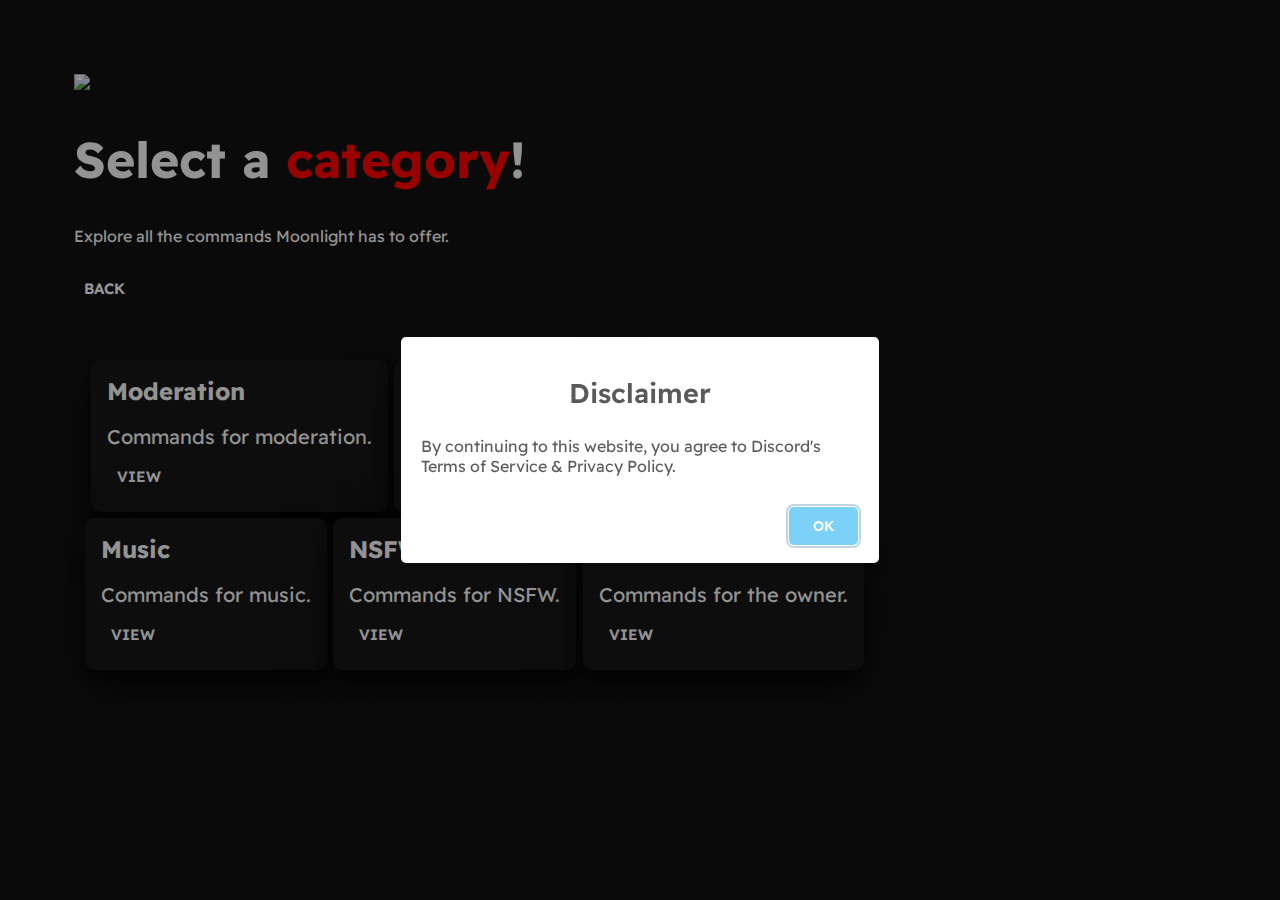
==== commit 7757a661: ";" ====
--- a/commands/index.html
+++ b/commands/index.html
@@ -20,6 +20,7 @@
         <img src="https://cdn.discordapp.com/avatars/809245562615758898/887ed9384640bf56b8788d86a0e530ff.png?size=80" width="100px" />
     <h1>Select a <span style="color:red;">category</span>!</h1>
     <p>Explore all the commands Moonlight has to offer.</p>
+    <button onclick="_r('./')">Back</button>
     <div class="frcss_cardGrid">
         <div class="frcss_card">
             <h3>Moderation</h3>
